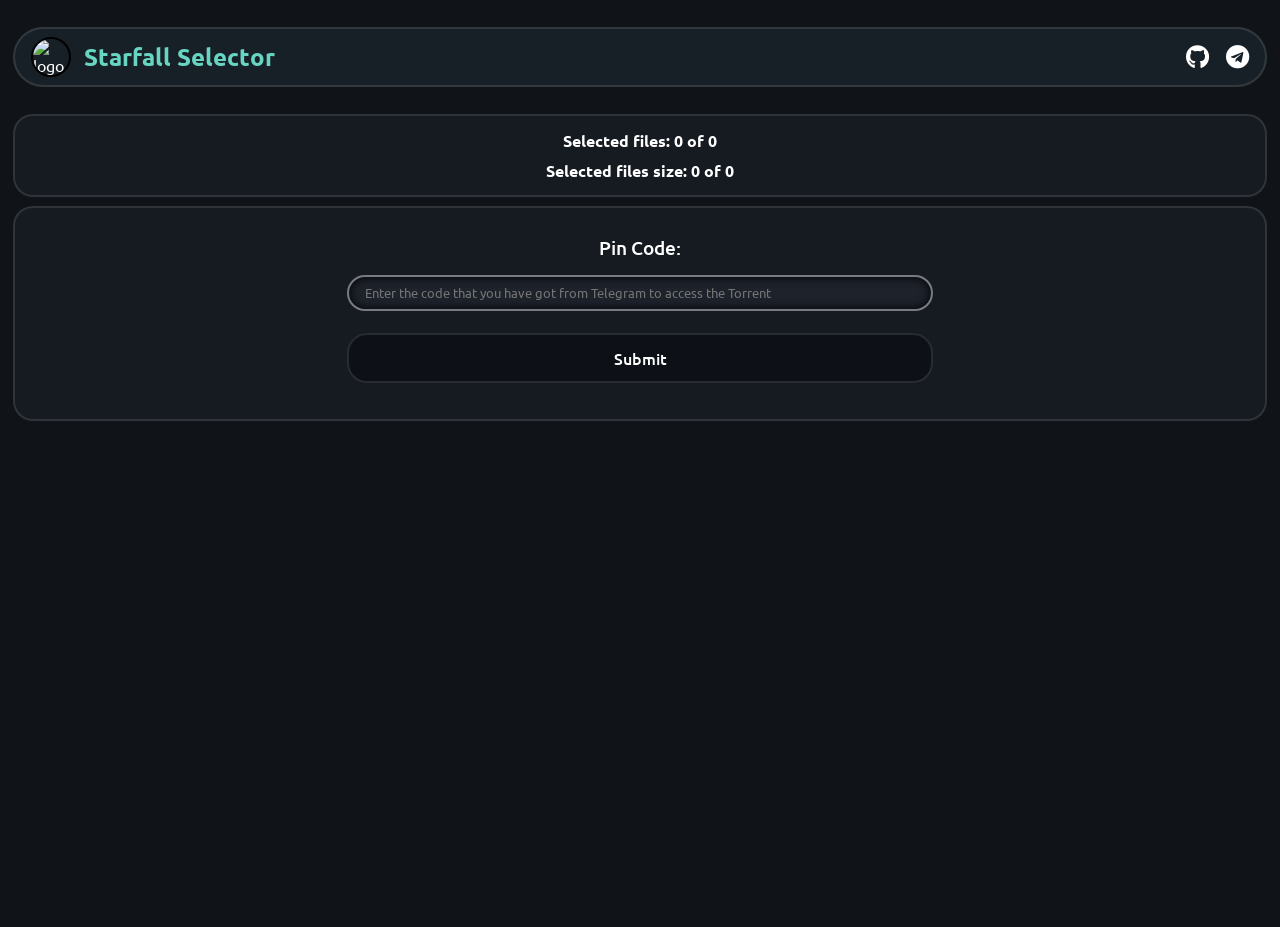
==== web/templates/page.html @ 2d6f36cf "fix(video-tools): extract stream, merge preview, duration diff, intro sub gap, and purge mega" ====
<!DOCTYPE html>
<html lang="en">

<head>
    <meta charset="UTF-8">
    <meta http-equiv="X-UA-Compatible" content="IE=edge">
    <meta name="viewport" content="width=device-width, initial-scale=1.0">
    <title>Starfall File Selector</title>
    <link rel="icon" href="https://graph.org/file/1a6ad157f55bc42b548df.png" type="image/jpg">
    <link rel="preconnect" href="https://fonts.googleapis.com">
    <link rel="preconnect" href="https://fonts.gstatic.com" crossorigin>
    <link href="https://fonts.googleapis.com/css2?family=Ubuntu:ital,wght@0,300;0,400;0,500;0,700;1,300;1,400;1,500;1,700&display=swap" rel="stylesheet">
    <link rel="stylesheet" href="https://pro.fontawesome.com/releases/v5.10.0/css/all.css">
    <style>
        * {
            margin: 0;
            padding: 0;
            box-sizing: border-box;
            font-family: "Ubuntu", sans-serif;
            list-style: none;
            text-decoration: none;
            outline: none !important;
            color: white;
        }

        body {
            background-color: #101418;
            min-height: 100vh;
        }

        header {
            margin: 3vh 1vw;
            padding: 0.5rem 1rem;
            display: flex;
            align-items: center;
            justify-content: space-between;
            border-radius: 30px;
            background-color: #182027;
            border: 2px solid rgba(255, 255, 255, 0.11);
        }

        header:hover,
        section:hover {
            box-shadow: 0px 0px 15px black;
        }

        .brand {
            display: flex;
            align-items: center;
        }

        .brand img {
            width: 2.5rem;
            height: 2.5rem;
            border: 2px solid black;
            border-radius: 50%;
        }

        .name {
            margin-left: 1vw;
            font-size: 1.5rem;
            color: white;
        }

        .name a {
            color: #67d5c2;
            text-decoration: none;
        }

        .social a {
            font-size: 1.5rem;
            color: white;
            padding-left: 1vw;
            text-decoration: none;
        }

        .social a:hover,
        .brand:hover {
            filter: invert(0.3);
        }

        #sticks {
            margin: 0vh 1vw;
            margin-bottom: 1vh;
            padding: 1vh 3vw;
            display: flex;
            flex-direction: column;
            border: 2px solid rgba(255, 255, 255, 0.11);
            border-radius: 20px;
            background-color: #161B22;
            align-items: center;
        }

        #sticks.stick {
            position: sticky;
            top: 0;
            z-index: 10000;
        }

        #sticks h4 {
            margin: 0.3rem 0;
        }

        section {
            margin: 0vh 1vw;
            margin-bottom: 10vh;
            padding: 1vh 3vw;
            display: flex;
            flex-direction: column;
            border: 2px solid rgba(255, 255, 255, 0.11);
            border-radius: 20px;
            background-color: #161B22;
        }

        li:nth-child(1) {
            padding: 1rem 1rem 0.5rem 1rem;
        }

        li:nth-child(n+1) {
            padding-left: 1rem;
        }

        li label {
            padding-left: 0.5rem;
        }

        li {
            padding-bottom: 0.5rem;
        }

        span.arrow {
            margin-right: 0.5rem;
            cursor: pointer;
            user-select: none;
            transition: transform 200ms ease-out;
        }

        span.arrow.active {
            transform: rotate(90deg);
            display: inline-block;
        }

        ul.tree {
            margin: 1vh 1vw 1vh 1vw;
            padding: 0 0 0.5rem 0;
            border: 2px solid black;
            border-radius: 20px;
            background-color: #1c2129;
            overflow: hidden;
        }

        input[type="checkbox"] {
            cursor: pointer;
            user-select: none;
        }

        input[type="submit"],
        input[type="button"],
        button {
            border-radius: 20px;
            margin: 2vh auto 1vh auto;
            width: 50%;
            display: block;
            height: 5.5vh;
            border: 2px solid rgba(255, 255, 255, 0.11);
            background-color: #0D1117;
            color: white;
            font-size: 16px;
            font-weight: 500;
            cursor: pointer;
            transition: background-color 200ms ease;
        }

        input[type="submit"]:hover,
        input[type="submit"]:focus,
        input[type="button"]:hover,
        button:hover {
            background-color: rgba(255, 255, 255, 0.068);
        }

        input[type="text"],
        input[type="password"] {
            border-radius: 20px;
            outline: none;
            width: 50vw;
            height: 4vh;
            padding: 1rem;
            margin: 0.5vh;
            border: 2px solid rgba(255, 255, 255, 0.11);
            background-color: #3e475531;
            box-shadow: inset 0px 0px 10px black;
            color: white;
        }

        input[type="text"]:focus,
        input[type="password"]:focus {
            border-color: rgba(255, 255, 255, 0.404);
        }

        .pin-form {
            display: flex;
            flex-direction: column;
            align-items: center;
            padding: 2vh 0;
        }

        .pin-form label {
            font-size: larger;
            font-weight: 500;
            margin-bottom: 1vh;
        }

        .pin-form input[type="text"] {
            width: 50%;
        }

        .pin-form button {
            width: 50%;
        }

        .file-tree-item {
            display: flex;
            align-items: center;
            padding: 0.4rem 1rem;
            border-bottom: 1px solid rgba(255, 255, 255, 0.05);
            transition: background-color 0.2s;
        }

        .file-tree-item:hover {
            background-color: rgba(255, 255, 255, 0.05);
        }

        .file-tree-item .icon {
            margin-right: 0.5rem;
        }

        .file-tree-item .file-info {
            display: flex;
            flex-direction: column;
            flex-grow: 1;
            min-width: 0;
        }

        .file-tree-item .file-name {
            word-break: break-word;
            cursor: pointer;
        }

        .file-tree-item.folder .file-name {
            font-weight: 600;
            cursor: pointer;
        }

        .file-tree-item .size-info {
            font-size: 0.8em;
            color: #8b949e;
        }

        .edit-btn {
            background: none;
            border: none;
            color: inherit;
            cursor: pointer;
            font-size: 0.9em;
            padding: 0;
            margin-left: 0.5rem;
        }

        .edit-btn:hover {
            text-decoration: underline;
        }

        .checkbox-wrapper {
            display: flex;
            align-items: center;
            justify-content: center;
            width: 40px;
        }

        .modal {
            display: none;
            position: fixed;
            z-index: 1000;
            left: 0;
            top: 0;
            width: 100%;
            height: 100%;
            background-color: rgba(0, 0, 0, 0.5);
        }

        .modal-content {
            background-color: #161B22;
            border: 2px solid rgba(255, 255, 255, 0.11);
            margin: 15% auto;
            padding: 20px;
            border-radius: 20px;
            width: 90%;
            max-width: 500px;
        }

        .modal h2 {
            margin-bottom: 1rem;
        }

        .modal p {
            margin-bottom: 1rem;
        }

        .edit-name-input {
            background-color: transparent;
            border: none;
            border-bottom: 1px solid white;
            color: white;
            font-size: inherit;
            padding: 2px 4px;
            margin-right: 8px;
            width: 100%;
        }

        .edit-name-input:focus {
            outline: none;
            border-bottom: 2px solid white;
        }

        .pin-entry {
            animation: fadeIn 0.5s;
        }

        @keyframes fadeIn {
            from { opacity: 0; }
            to { opacity: 1; }
        }

        .pin-entry.fadeOut {
            animation: fadeOut 0.5s;
        }

        @keyframes fadeOut {
            from { opacity: 1; }
            to { opacity: 0; }
        }

        .modal-footer {
            display: flex;
            gap: 0.5rem;
            margin-top: 1rem;
        }

        .modal-footer button {
            margin: 0;
            width: auto;
            padding: 0 1.5rem;
            height: 4vh;
        }

        @media (max-width: 768px) {
            input[type="submit"],
            input[type="button"],
            button {
                width: 100%;
            }
            .pin-form input[type="text"],
            .pin-form button {
                width: calc(100% - 0.3rem);
            }
        }
    </style>
</head>

<body>
    <header>
        <div class="brand">
            <img src="https://graph.org/file/1a6ad157f55bc42b548df.png" alt="logo">
            <h2 class="name"><a href="#">Starfall Selector</a></h2>
        </div>
        <div class="social">
            <a href="https://www.github.com/SilentDemonSD/WZML-X"><i class="fab fa-github"></i></a>
            <a href="https://t.me/WZML_X"><i class="fab fa-telegram"></i></a>
        </div>
    </header>

    <div id="sticks">
        <h4>Selected files: <b id="checked_files">0</b> of <b id="total_files">0</b></h4>
        <h4>Selected files size: <b id="checked_size">0</b> of <b id="total_size">0</b></h4>
    </div>

    <section>
        <div id="pinEntry" class="pin-entry">
            <form id="pinForm" class="pin-form" onsubmit="return false">
                <label for="pinInput">Pin Code:</label>
                <input type="text" id="pinInput"
                    title="Enter the code that you have got from Telegram to access the Torrent"
                    placeholder="Enter the code that you have got from Telegram to access the Torrent">
                <button type="submit" id="submitPin">Submit</button>
            </form>
        </div>

        <div id="fileManager" style="display: none;">
            <div id="fileTree" class="file-tree"></div>
            <div style="display: flex; flex-wrap: wrap; gap: 0.5rem; margin: 1vh 0;">
                <button type="button" id="selectAllBtn" style="width: auto; padding: 0 1rem; height: 4vh; margin: 0;">Select All</button>
                <button type="button" id="invertSelectionBtn" style="width: auto; padding: 0 1rem; height: 4vh; margin: 0;">Invert</button>
                <button type="button" id="selectEverythingBtn" style="width: auto; padding: 0 1rem; height: 4vh; margin: 0;">Select Everything</button>
            </div>
            <button type="button" id="submitBtn">Submit Selection</button>
        </div>
    </section>

    <div id="reusableModal" class="modal">
        <div class="modal-content">
            <h2 id="modalTitle" style="margin-bottom: 1rem;"></h2>
            <div id="modalBody"></div>
            <div id="modalFooter" class="modal-footer"></div>
        </div>
    </div>

    <script>
        const fileTree = document.getElementById('fileTree');
        const selectAllBtn = document.getElementById('selectAllBtn');
        const submitBtn = document.getElementById('submitBtn');
        const pinEntry = document.getElementById('pinEntry');
        const pinInput = document.getElementById('pinInput');
        const submitPin = document.getElementById('submitPin');
        const fileManager = document.getElementById('fileManager');
        const reusableModal = document.getElementById('reusableModal');
        const modalTitle = document.getElementById('modalTitle');
        const modalBody = document.getElementById('modalBody');
        const modalFooter = document.getElementById('modalFooter');
        const checkedFilesEl = document.getElementById('checked_files');
        const totalFilesEl = document.getElementById('total_files');
        const checkedSizeEl = document.getElementById('checked_size');
        const totalSizeEl = document.getElementById('total_size');

        pinInput.focus();
        const urlParams = new Proxy(new URLSearchParams(window.location.search), {
            get: (searchParams, prop) => searchParams.get(prop),
        });
        if (urlParams.pin) {
            pinInput.value = urlParams.pin;
            setTimeout(() => submitPin.click(), 0);
        }
        let currentFolder = null;
        let files = [];
        let allowEdit = false;

        function formatSize(size) {
            const units = ['B', 'KB', 'MB', 'GB', 'TB'];
            let i = 0;
            while (size >= 1024 && i < units.length - 1) {
                size /= 1024;
                i++;
            }
            return `${size.toFixed(2)} ${units[i]}`;
        }

        function calculateFolderSize(folder) {
            let totalSize = 0;
            const queue = [folder];
            while (queue.length > 0) {
                const node = queue.pop();
                if (node.type === 'file') {
                    totalSize += node.size;
                } else if (node.children) {
                    queue.push(...node.children);
                }
            }
            return totalSize;
        }

        function renderFileTree(nodes) {
            fileTree.innerHTML = '';
            if (currentFolder) {
                const backButton = document.createElement('div');
                backButton.className = 'file-tree-item folder';
                backButton.innerHTML = '<span class="icon">📁</span>...';
                backButton.addEventListener('click', goBack);
                fileTree.appendChild(backButton);
            }
            nodes.forEach(node => {
                const div = document.createElement('div');
                div.className = 'file-tree-item';
                const checkboxWrapper = document.createElement('div');
                checkboxWrapper.className = 'checkbox-wrapper';

                const checkbox = document.createElement('input');
                checkbox.type = 'checkbox';
                checkbox.id = node.id;
                checkbox.checked = node.selected;
                checkbox.addEventListener('change', () => toggleFile(node));

                checkboxWrapper.appendChild(checkbox);

                const icon = document.createElement('span');
                icon.className = 'icon';
                icon.textContent = node.type === 'folder' ? '📁' : '📄';

                const fileInfo = document.createElement('div');
                fileInfo.className = 'file-info';

                const nameElement = document.createElement('div');
                nameElement.className = 'file-name cursor-pointer';
                nameElement.textContent = node.name;

                const sizeInfo = document.createElement('div');
                sizeInfo.className = 'size-info';
                const size = node.type === 'folder' ? calculateFolderSize(node) : node.size;
                sizeInfo.textContent = formatSize(size);
                if (node.type === 'file') {
                    if (allowEdit) {
                        const editBtn = document.createElement('span');
                        editBtn.textContent = ' | Edit ✏️';
                        editBtn.className = 'edit-btn';
                        sizeInfo.appendChild(editBtn);
                    }
                    if (node.progress !== undefined) {
                        const progressText = document.createElement('span');
                        progressText.textContent = ` | Progress: ${node.progress}%`;
                        sizeInfo.appendChild(progressText);
                    }
                }
                div.addEventListener('click', (event) => {
                    if (event.target.className === 'file-name cursor-pointer') {
                        toggleFile(node);
                    } else if (event.target.className === 'edit-btn') {
                        openEditFileNameModal(node);
                    }
                });

                fileInfo.appendChild(nameElement);
                fileInfo.appendChild(sizeInfo);

                div.appendChild(checkboxWrapper);
                div.appendChild(icon);
                div.appendChild(fileInfo);

                if (node.type === 'folder') {
                    div.classList.add('folder');
                    nameElement.classList.add('folder', 'folder-name');
                    nameElement.addEventListener('click', (e) => {
                        e.preventDefault();
                        openFolder(node);
                    });
                    if (areAllChildrenSelected(node)) {
                        checkbox.checked = true;
                    } else if (areSomeChildrenSelected(node)) {
                        checkbox.indeterminate = true;
                    }
                }

                fileTree.appendChild(div);
            });
            updateSelectAllButtonText();
            updateSelectEverythingButtonText();
        }

        function areAllChildrenSelected(folder) {
            return folder.children.every(child => child.type === 'folder' ? areAllChildrenSelected(child) : child.selected);
        }

        function areSomeChildrenSelected(folder) {
            return folder.children.some(child => child.type === 'folder' ? areSomeChildrenSelected(child) : child.selected);
        }

        function toggleFile(node) {
            if (node.type === 'folder') {
                const isSelected = !areAllChildrenSelected(node);
                toggleFolder(node, isSelected);
            } else {
                node.selected = !node.selected;
            }
            updateParentFolders(node);
            updateStats();
            renderFileTree(currentFolder ? currentFolder.children : files);
        }

        function toggleFolder(folder, isSelected) {
            folder.selected = isSelected;
            const queue = [folder];
            while (queue.length > 0) {
                const node = queue.pop();
                if (node.type === 'file') {
                    node.selected = isSelected;
                } else if (node.children) {
                    node.selected = isSelected;
                    queue.push(...node.children);
                }
            }
        }

        function updateParentFolders(node) {
            let parent = findParent(files[0], node.id);
            while (parent) {
                parent.selected = areAllChildrenSelected(parent);
                parent = findParent(files[0], parent.id);
            }
        }

        function findParent(root, id) {
            if (root && root.children) {
                for (const child of root.children) {
                    if (child.id === id) {
                        return root;
                    }
                    const found = findParent(child, id);
                    if (found) return found;
                }
            }
            return null;
        }

        function updateStats() {
            const stats = calculateStats(files);
            checkedFilesEl.textContent = stats.selectedCount;
            totalFilesEl.textContent = stats.totalCount;
            checkedSizeEl.textContent = formatSize(stats.selectedSize);
            totalSizeEl.textContent = formatSize(stats.totalSize);
        }

        function calculateStats(nodes) {
            let selectedCount = 0;
            let totalCount = 0;
            let selectedSize = 0;
            let totalSize = 0;

            const queue = [...nodes];
            while (queue.length > 0) {
                const node = queue.pop();
                if (node.type === 'file') {
                    totalCount++;
                    totalSize += node.size;
                    if (node.selected) {
                        selectedCount++;
                        selectedSize += node.size;
                    }
                }
                if (node.children) {
                    queue.push(...node.children);
                }
            }

            return { selectedCount, totalCount, selectedSize, totalSize };
        }

        function openFolder(folder) {
            currentFolder = folder;
            renderFileTree(folder.children);
            updateStats();
        }

        function goBack() {
            if (currentFolder) {
                const parent = findParent(files[0], currentFolder.id);
                if (parent) {
                    currentFolder = parent;
                    renderFileTree(parent.children);
                } else {
                    currentFolder = null;
                    renderFileTree(files);
                }
                updateStats();
            }
        }

        function selectAll() {
            const nodes = currentFolder ? currentFolder.children : files;
            const allSelected = nodes.every(node => node.type === 'folder' ? areAllChildrenSelected(node) : node.selected);
            nodes.forEach(node => {
                if (node.type === 'folder') {
                    toggleFolder(node, !allSelected);
                } else {
                    node.selected = !allSelected;
                }
            });
            updateStats();
            renderFileTree(nodes);
            updateSelectAllButtonText();
        }

        function invertSelection() {
            const nodes = currentFolder ? currentFolder.children : files;
            nodes.forEach(node => {
                if (node.type === 'folder') {
                    invertFolderSelection(node);
                } else {
                    node.selected = !node.selected;
                }
            });
            updateStats();
            renderFileTree(nodes);
        }

        function invertFolderSelection(folder) {
            folder.selected = !folder.selected;
            if (folder.children) {
                folder.children.forEach(child => {
                    if (child.type === 'folder') {
                        invertFolderSelection(child);
                    } else {
                        child.selected = !child.selected;
                    }
                });
            }
        }

        function selectEverything() {
            const allSelected = files.every(node => node.type === 'folder' ? areAllChildrenSelected(node) : node.selected);
            function recursiveSelect(nodes, select) {
                nodes.forEach(node => {
                    if (node.type === 'folder') {
                        node.selected = select;
                        if (node.children) {
                            recursiveSelect(node.children, select);
                        }
                    } else {
                        node.selected = select;
                    }
                });
            }
            recursiveSelect(files, !allSelected);
            updateStats();
            renderFileTree(currentFolder ? currentFolder.children : files);
            updateSelectEverythingButtonText();
        }

        function getFullPath(node) {
            const path = [];
            let currentNode = findParent(files[0], node.id);
            while (currentNode) {
                path.unshift(currentNode.name);
                currentNode = findParent(files[0], currentNode.id);
            }
            return path.length > 0 ? path.join('/') : '';
        }

        function openEditFileNameModal(node) {
            modalTitle.textContent = `Edit ${node.type === 'folder' ? 'Folder' : 'File'} Name`;
            modalBody.innerHTML = `<input type="text" id="editNameInput" class="edit-name-input" value="${node.name}">`;
            modalFooter.innerHTML = `<button id="saveNameBtn">Save</button><button id="cancelNameBtn">Cancel</button>`;

            const saveNameBtn = document.getElementById('saveNameBtn');
            const cancelNameBtn = document.getElementById('cancelNameBtn');
            const editNameInput = document.getElementById('editNameInput');

            saveNameBtn.addEventListener('click', () => {
                closeModal();
                const newName = editNameInput.value.trim();
                if (newName && newName !== node.name) {
                    const fullPath = getFullPath(node);
            const endpoint = '/app/files/torrent';
            const requestUrl = `${endpoint}?gid=${urlParams.gid}&pin=${pinInput.value}&mode=rename`;
                    const body = {
                        old_path: fullPath ? `${fullPath}/${node.name}` : node.name,
                        new_path: fullPath ? `${fullPath}/${newName}` : newName,
                        type: node.type,
                    };
                    fetch(requestUrl, {
                        'method': 'POST',
                        'body': JSON.stringify(body),
                    }).then(response => {
                        if (response.ok) {
                            modalTitle.textContent = 'Success!';
                            modalBody.innerHTML = '<p>Your Rename has been submitted successfully.</p>';
                            node.name = newName;
                            renderFileTree(currentFolder ? currentFolder.children : files);
                        } else {
                            modalTitle.textContent = 'Error';
                            modalBody.innerHTML = '<p>There was an error submitting your Rename. Try Again!.</p>';
                        }
                        modalFooter.innerHTML = '<button onclick="closeModal()">Okay</button>';
                        openModal();
                    });
                }
            });

            cancelNameBtn.addEventListener('click', closeModal);

            editNameInput.addEventListener('keypress', (e) => {
                if (e.key === 'Enter') {
                    saveNameBtn.click();
                }
            });

            openModal();
            editNameInput.setSelectionRange(editNameInput.value.length, editNameInput.value.length);
            editNameInput.focus();
        }

        function openModal() {
            reusableModal.style.display = 'block';
        }

        function closeModal() {
            reusableModal.style.display = 'none';
        }

        function submitData() {
            if (parseInt(checkedFilesEl.innerText) === 0) {
                modalTitle.textContent = 'Error';
                modalBody.innerHTML = '<p>No files selected.</p>';
                modalFooter.innerHTML = '<button onclick="closeModal()">Okay</button>';
                openModal();
                return;
            }
            modalTitle.textContent = 'Processing...';
            modalBody.innerHTML = `<p>Submitting, ${checkedFilesEl.innerText} file(s)... </p>`;
            modalFooter.innerHTML = '';
            openModal();
            const endpoint = '/app/files/torrent';
            const requestUrl = `${endpoint}?gid=${urlParams.gid}&pin=${pinInput.value}&mode=selection`;
            fetch(requestUrl, { 'method': 'POST', 'body': JSON.stringify(files) }).then(response => {
                if (reusableModal.style.display === 'block') {
                    closeModal();
                }
                if (response.ok) {
                    modalTitle.textContent = 'Success!';
                    modalBody.innerHTML = '<p>Your selection has been submitted successfully.</p>';
                } else {
                    modalTitle.textContent = 'Error';
                    modalBody.innerHTML = '<p>An error occurred while submitting your selection. Try Again!</p>';
                }
                modalFooter.innerHTML = '<button onclick="closeModal()">Okay</button>';
                openModal();
            });
        }

        pinInput.addEventListener('keypress', (e) => {
            if (e.key === 'Enter') {
                submitPin.click();
            }
        });
        submitPin.addEventListener('click', () => {
            pinInput.blur();
            if (pinInput.value === '') {
                modalTitle.textContent = 'Missing Pin';
                modalBody.innerHTML = `<p>The pin is missing.</p>`;
                modalFooter.innerHTML = '<button onclick="closeModal()">Try Again</button>';
                openModal();
                return false;
            }
            if (urlParams.gid == null || urlParams.gid === '') {
                modalTitle.textContent = 'Missing parameter';
                modalBody.innerHTML = `<p>The parameter gid is missing.</p>`;
                modalFooter.innerHTML = '<button onclick="closeModal()">Try Again</button>';
                openModal();
                return false;
            }
            const endpoint = '/app/files/torrent';
            const requestUrl = `${endpoint}?gid=${urlParams.gid}&pin=${pinInput.value}&mode=get`;
            fetch(requestUrl).then(function (response) {
                if (response.ok) {
                    return response.json().then(data => {
                        if (data.error) {
                            modalTitle.textContent = data.error;
                            modalBody.innerHTML = `<p>${data.message}. Try Again!</p>`;
                            modalFooter.innerHTML = '<button onclick="closeModal()">Retry</button>';
                            openModal();
                        } else {
                            files = data.files;
                            allowEdit = data.engine === "qbittorrent";
                            pinEntry.classList.add('fadeOut');
                            setTimeout(() => {
                                pinEntry.style.display = 'none';
                                fileManager.style.display = 'block';
                                renderFileTree(files);
                                updateStats();
                                updateSelectAllButtonText();
                                updateSelectEverythingButtonText();
                            }, 500);
                        }
                    });
                } else {
                    modalTitle.textContent = 'Something Went Wrong!';
                    modalBody.innerHTML = '<p>Check console. Status Code: ' + response.status + '</p>';
                    modalFooter.innerHTML = '<button onclick="closeModal()">Retry</button>';
                    openModal();
                }
            }).catch(error => {
                modalTitle.textContent = 'Server Error';
                modalBody.innerHTML = '<p>There was an error connecting to the server. Try Again!</p><br>' + error.message;
                modalFooter.innerHTML = '<button onclick="closeModal()">Retry</button>';
                openModal();
            });
        });

        const invertSelectionBtn = document.getElementById('invertSelectionBtn');
        const selectEverythingBtn = document.getElementById('selectEverythingBtn');

        invertSelectionBtn.addEventListener('click', invertSelection);
        selectEverythingBtn.addEventListener('click', selectEverything);

        selectAllBtn.addEventListener('click', selectAll);
        selectEverythingBtn.addEventListener('click', selectEverything);
        submitBtn.addEventListener('click', submitData);

        reusableModal.addEventListener('click', (event) => {
            if (event.target === reusableModal) {
                event.stopPropagation();
            }
        });

        function updateSelectAllButtonText() {
            const nodes = currentFolder ? currentFolder.children : files;
            if (nodes.length === 0) {
                selectAllBtn.textContent = 'Select All';
                return;
            }
            const allSelected = nodes.every(node => node.type === 'folder' ? areAllChildrenSelected(node) : node.selected);
            selectAllBtn.textContent = allSelected ? 'Deselect All' : 'Select All';
        }

        function updateSelectEverythingButtonText() {
            if (files.length === 0) {
                selectEverythingBtn.textContent = 'Select Everything';
                return;
            }
            const allSelected = files.every(node => node.type === 'folder' ? areAllChildrenSelected(node) : node.selected);
            selectEverythingBtn.textContent = allSelected ? 'Deselect Everything' : 'Select Everything';
        }

        function sticking() {
            var window_top = window.scrollY;
            var div_top = document.querySelector('.brand').offsetTop;
            if (window_top > div_top) {
                document.getElementById('sticks').classList.add('stick');
            } else {
                document.getElementById('sticks').classList.remove('stick');
            }
        }
        window.addEventListener('scroll', sticking);
        sticking();
    </script>
</body>

</html>
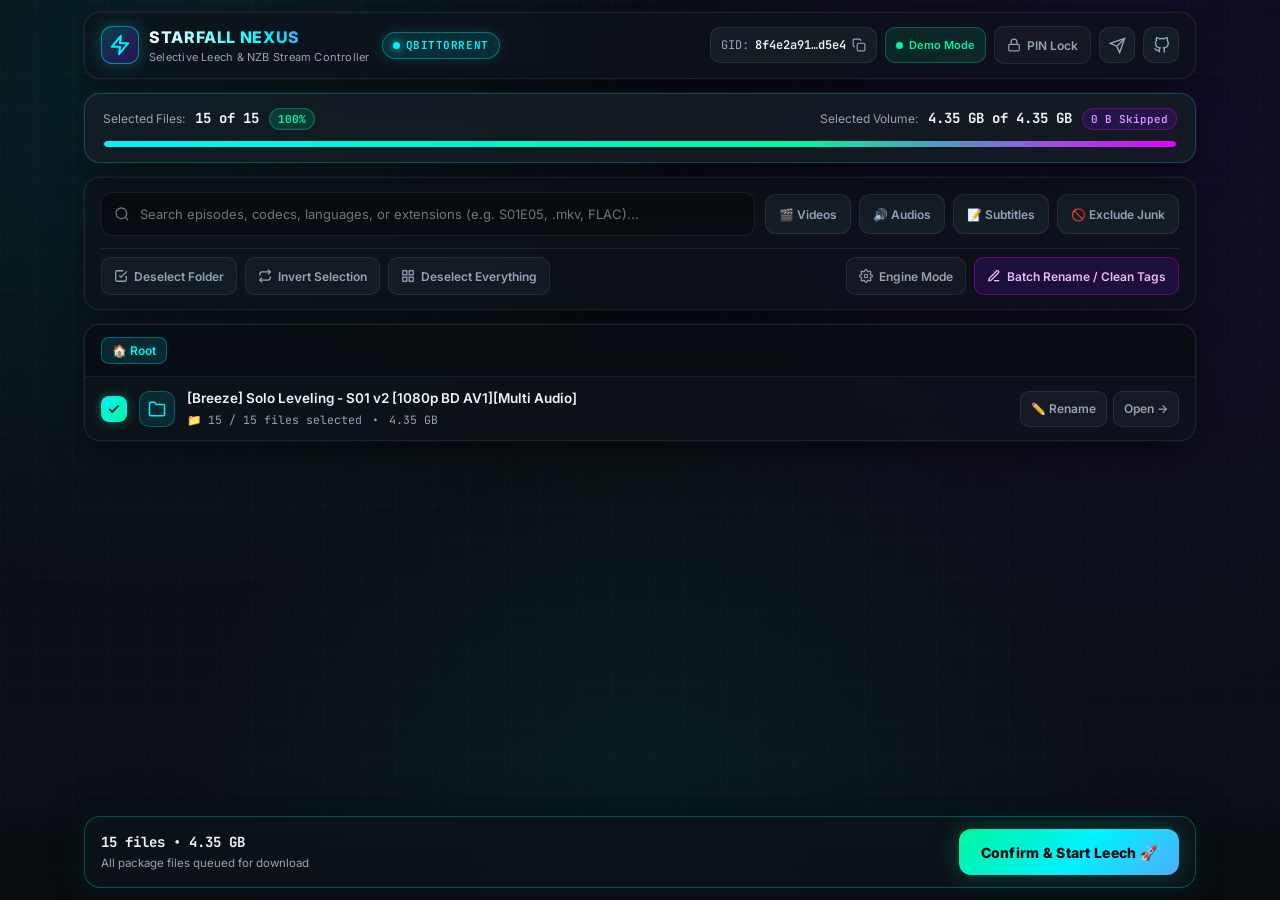
==== commit f200688c: "feat(web): upgrade torrent selection web UI to ultra-pro cyberpunk glassmorphic dashboard" ====
--- a/web/templates/page.html
+++ b/web/templates/page.html
@@ -1,934 +1,3065 @@
 <!DOCTYPE html>
-<html lang="en">
-
+<html lang="en" class="dark">
 <head>
-    <meta charset="UTF-8">
-    <meta http-equiv="X-UA-Compatible" content="IE=edge">
-    <meta name="viewport" content="width=device-width, initial-scale=1.0">
-    <title>Starfall File Selector</title>
-    <link rel="icon" href="https://graph.org/file/1a6ad157f55bc42b548df.png" type="image/jpg">
-    <link rel="preconnect" href="https://fonts.googleapis.com">
-    <link rel="preconnect" href="https://fonts.gstatic.com" crossorigin>
-    <link href="https://fonts.googleapis.com/css2?family=Ubuntu:ital,wght@0,300;0,400;0,500;0,700;1,300;1,400;1,500;1,700&display=swap" rel="stylesheet">
-    <link rel="stylesheet" href="https://pro.fontawesome.com/releases/v5.10.0/css/all.css">
-    <style>
-        * {
-            margin: 0;
-            padding: 0;
-            box-sizing: border-box;
-            font-family: "Ubuntu", sans-serif;
-            list-style: none;
-            text-decoration: none;
-            outline: none !important;
-            color: white;
-        }
-
-        body {
-            background-color: #101418;
-            min-height: 100vh;
-        }
-
-        header {
-            margin: 3vh 1vw;
-            padding: 0.5rem 1rem;
-            display: flex;
-            align-items: center;
-            justify-content: space-between;
-            border-radius: 30px;
-            background-color: #182027;
-            border: 2px solid rgba(255, 255, 255, 0.11);
-        }
-
-        header:hover,
-        section:hover {
-            box-shadow: 0px 0px 15px black;
-        }
-
-        .brand {
-            display: flex;
-            align-items: center;
-        }
-
-        .brand img {
-            width: 2.5rem;
-            height: 2.5rem;
-            border: 2px solid black;
-            border-radius: 50%;
-        }
-
-        .name {
-            margin-left: 1vw;
-            font-size: 1.5rem;
-            color: white;
-        }
-
-        .name a {
-            color: #67d5c2;
-            text-decoration: none;
-        }
-
-        .social a {
-            font-size: 1.5rem;
-            color: white;
-            padding-left: 1vw;
-            text-decoration: none;
-        }
-
-        .social a:hover,
-        .brand:hover {
-            filter: invert(0.3);
-        }
-
-        #sticks {
-            margin: 0vh 1vw;
-            margin-bottom: 1vh;
-            padding: 1vh 3vw;
-            display: flex;
-            flex-direction: column;
-            border: 2px solid rgba(255, 255, 255, 0.11);
-            border-radius: 20px;
-            background-color: #161B22;
-            align-items: center;
-        }
-
-        #sticks.stick {
-            position: sticky;
-            top: 0;
-            z-index: 10000;
-        }
-
-        #sticks h4 {
-            margin: 0.3rem 0;
-        }
-
-        section {
-            margin: 0vh 1vw;
-            margin-bottom: 10vh;
-            padding: 1vh 3vw;
-            display: flex;
-            flex-direction: column;
-            border: 2px solid rgba(255, 255, 255, 0.11);
-            border-radius: 20px;
-            background-color: #161B22;
-        }
-
-        li:nth-child(1) {
-            padding: 1rem 1rem 0.5rem 1rem;
-        }
-
-        li:nth-child(n+1) {
-            padding-left: 1rem;
-        }
-
-        li label {
-            padding-left: 0.5rem;
-        }
-
-        li {
-            padding-bottom: 0.5rem;
-        }
-
-        span.arrow {
-            margin-right: 0.5rem;
-            cursor: pointer;
-            user-select: none;
-            transition: transform 200ms ease-out;
-        }
-
-        span.arrow.active {
-            transform: rotate(90deg);
-            display: inline-block;
-        }
-
-        ul.tree {
-            margin: 1vh 1vw 1vh 1vw;
-            padding: 0 0 0.5rem 0;
-            border: 2px solid black;
-            border-radius: 20px;
-            background-color: #1c2129;
-            overflow: hidden;
-        }
-
-        input[type="checkbox"] {
-            cursor: pointer;
-            user-select: none;
-        }
-
-        input[type="submit"],
-        input[type="button"],
-        button {
-            border-radius: 20px;
-            margin: 2vh auto 1vh auto;
-            width: 50%;
-            display: block;
-            height: 5.5vh;
-            border: 2px solid rgba(255, 255, 255, 0.11);
-            background-color: #0D1117;
-            color: white;
-            font-size: 16px;
-            font-weight: 500;
-            cursor: pointer;
-            transition: background-color 200ms ease;
-        }
-
-        input[type="submit"]:hover,
-        input[type="submit"]:focus,
-        input[type="button"]:hover,
-        button:hover {
-            background-color: rgba(255, 255, 255, 0.068);
-        }
-
-        input[type="text"],
-        input[type="password"] {
-            border-radius: 20px;
-            outline: none;
-            width: 50vw;
-            height: 4vh;
-            padding: 1rem;
-            margin: 0.5vh;
-            border: 2px solid rgba(255, 255, 255, 0.11);
-            background-color: #3e475531;
-            box-shadow: inset 0px 0px 10px black;
-            color: white;
-        }
-
-        input[type="text"]:focus,
-        input[type="password"]:focus {
-            border-color: rgba(255, 255, 255, 0.404);
-        }
-
-        .pin-form {
-            display: flex;
-            flex-direction: column;
-            align-items: center;
-            padding: 2vh 0;
-        }
-
-        .pin-form label {
-            font-size: larger;
-            font-weight: 500;
-            margin-bottom: 1vh;
-        }
-
-        .pin-form input[type="text"] {
-            width: 50%;
-        }
-
-        .pin-form button {
-            width: 50%;
-        }
-
-        .file-tree-item {
-            display: flex;
-            align-items: center;
-            padding: 0.4rem 1rem;
-            border-bottom: 1px solid rgba(255, 255, 255, 0.05);
-            transition: background-color 0.2s;
-        }
-
-        .file-tree-item:hover {
-            background-color: rgba(255, 255, 255, 0.05);
-        }
-
-        .file-tree-item .icon {
-            margin-right: 0.5rem;
-        }
-
-        .file-tree-item .file-info {
-            display: flex;
-            flex-direction: column;
-            flex-grow: 1;
-            min-width: 0;
-        }
-
-        .file-tree-item .file-name {
-            word-break: break-word;
-            cursor: pointer;
-        }
-
-        .file-tree-item.folder .file-name {
-            font-weight: 600;
-            cursor: pointer;
-        }
-
-        .file-tree-item .size-info {
-            font-size: 0.8em;
-            color: #8b949e;
-        }
-
-        .edit-btn {
-            background: none;
-            border: none;
-            color: inherit;
-            cursor: pointer;
-            font-size: 0.9em;
-            padding: 0;
-            margin-left: 0.5rem;
-        }
-
-        .edit-btn:hover {
-            text-decoration: underline;
-        }
-
-        .checkbox-wrapper {
-            display: flex;
-            align-items: center;
-            justify-content: center;
-            width: 40px;
-        }
-
-        .modal {
-            display: none;
-            position: fixed;
-            z-index: 1000;
-            left: 0;
-            top: 0;
-            width: 100%;
-            height: 100%;
-            background-color: rgba(0, 0, 0, 0.5);
-        }
-
-        .modal-content {
-            background-color: #161B22;
-            border: 2px solid rgba(255, 255, 255, 0.11);
-            margin: 15% auto;
-            padding: 20px;
-            border-radius: 20px;
-            width: 90%;
-            max-width: 500px;
-        }
-
-        .modal h2 {
-            margin-bottom: 1rem;
-        }
-
-        .modal p {
-            margin-bottom: 1rem;
-        }
-
-        .edit-name-input {
-            background-color: transparent;
-            border: none;
-            border-bottom: 1px solid white;
-            color: white;
-            font-size: inherit;
-            padding: 2px 4px;
-            margin-right: 8px;
-            width: 100%;
-        }
-
-        .edit-name-input:focus {
-            outline: none;
-            border-bottom: 2px solid white;
-        }
-
-        .pin-entry {
-            animation: fadeIn 0.5s;
-        }
-
-        @keyframes fadeIn {
-            from { opacity: 0; }
-            to { opacity: 1; }
-        }
-
-        .pin-entry.fadeOut {
-            animation: fadeOut 0.5s;
-        }
-
-        @keyframes fadeOut {
-            from { opacity: 1; }
-            to { opacity: 0; }
-        }
-
-        .modal-footer {
-            display: flex;
-            gap: 0.5rem;
-            margin-top: 1rem;
-        }
-
-        .modal-footer button {
-            margin: 0;
-            width: auto;
-            padding: 0 1.5rem;
-            height: 4vh;
-        }
-
-        @media (max-width: 768px) {
-            input[type="submit"],
-            input[type="button"],
-            button {
-                width: 100%;
+  <meta charset="UTF-8" />
+  <meta name="viewport" content="width=device-width, initial-scale=1.0, maximum-scale=1.0, user-scalable=no, viewport-fit=cover" />
+  <title>Starfall • Torrent & NZB File Selector Dashboard</title>
+  <link rel="preconnect" href="https://fonts.googleapis.com" />
+  <link rel="preconnect" href="https://fonts.gstatic.com" />
+  <link href="https://fonts.googleapis.com/css2?family=Inter:wght@400;500;600;700;800&family=JetBrains+Mono:wght@400;500;600;700&display=swap" rel="stylesheet" />
+  <style>
+    :root {
+      --bg-obsidian-950: #080c10;
+      --bg-obsidian-900: #0d131a;
+      --bg-obsidian-800: #141c24;
+      --bg-obsidian-700: #1b2430;
+      --bg-glass: rgba(13, 19, 26, 0.78);
+      --bg-glass-elevated: rgba(20, 28, 36, 0.88);
+      --border-subtle: rgba(255, 255, 255, 0.08);
+      --border-highlight: rgba(0, 242, 254, 0.35);
+
+      --cyan-primary: #00f2fe;
+      --cyan-secondary: #4facfe;
+      --emerald-primary: #00f5a0;
+      --emerald-secondary: #00d26a;
+      --violet-primary: #7f00ff;
+      --violet-secondary: #e100ff;
+      --coral-danger: #ff416c;
+      --amber-warning: #ffb800;
+
+      --text-primary: #f1f5f9;
+      --text-secondary: #94a3b8;
+      --text-muted: #64748b;
+
+      --font-sans: 'Inter', -apple-system, BlinkMacSystemFont, 'Segoe UI', Roboto, Ubuntu, sans-serif;
+      --font-mono: 'JetBrains Mono', ui-monospace, SFMono-Regular, Menlo, Monaco, Consolas, monospace;
+
+      --shadow-glass: 0 12px 40px -8px rgba(0, 0, 0, 0.7), 0 0 1px 1px rgba(255, 255, 255, 0.05);
+      --shadow-cyan-glow: 0 0 24px rgba(0, 242, 254, 0.28);
+      --shadow-emerald-glow: 0 0 24px rgba(0, 245, 160, 0.25);
+    }
+
+    * {
+      box-sizing: border-box;
+      margin: 0;
+      padding: 0;
+      -webkit-tap-highlight-color: transparent;
+    }
+
+    html, body {
+      min-height: 100%;
+      background-color: var(--bg-obsidian-950);
+      background-image:
+        radial-gradient(circle at 12% 8%, rgba(0, 242, 254, 0.09) 0%, transparent 38%),
+        radial-gradient(circle at 88% 15%, rgba(127, 0, 255, 0.09) 0%, transparent 42%),
+        radial-gradient(circle at 50% 92%, rgba(0, 245, 160, 0.06) 0%, transparent 45%),
+        linear-gradient(180deg, #080c10 0%, #0b1017 100%);
+      background-attachment: fixed;
+      color: var(--text-primary);
+      font-family: var(--font-sans);
+      font-size: 14px;
+      line-height: 1.5;
+      overflow-x: hidden;
+    }
+
+    /* Subtle cyber grid overlay */
+    body::before {
+      content: "";
+      position: fixed;
+      inset: 0;
+      background-image:
+        linear-gradient(rgba(255, 255, 255, 0.018) 1px, transparent 1px),
+        linear-gradient(90deg, rgba(255, 255, 255, 0.018) 1px, transparent 1px);
+      background-size: 36px 36px;
+      pointer-events: none;
+      z-index: 0;
+    }
+
+    button, input, select {
+      font-family: inherit;
+      color: inherit;
+    }
+
+    button {
+      cursor: pointer;
+      border: none;
+      background: none;
+    }
+
+    /* App Container */
+    .app-shell {
+      position: relative;
+      z-index: 1;
+      max-width: 1140px;
+      margin: 0 auto;
+      padding: 12px 14px 116px;
+      display: flex;
+      flex-direction: column;
+      gap: 14px;
+    }
+
+    /* Glass Card Utility */
+    .glass-panel {
+      background: var(--bg-glass);
+      backdrop-filter: blur(16px);
+      -webkit-backdrop-filter: blur(16px);
+      border: 1px solid var(--border-subtle);
+      border-radius: 16px;
+      box-shadow: var(--shadow-glass);
+    }
+
+    /* 1. TOP HEADER BAR */
+    .top-header {
+      display: flex;
+      align-items: center;
+      justify-content: space-between;
+      flex-wrap: wrap;
+      gap: 12px;
+      padding: 12px 16px;
+    }
+
+    .brand-cluster {
+      display: flex;
+      align-items: center;
+      gap: 12px;
+      flex-wrap: wrap;
+    }
+
+    .brand-logo {
+      display: flex;
+      align-items: center;
+      gap: 10px;
+      text-decoration: none;
+      color: var(--text-primary);
+    }
+
+    .logo-orb {
+      width: 38px;
+      height: 38px;
+      border-radius: 11px;
+      background: linear-gradient(135deg, rgba(0, 242, 254, 0.2), rgba(127, 0, 255, 0.28));
+      border: 1px solid rgba(0, 242, 254, 0.45);
+      display: flex;
+      align-items: center;
+      justify-content: center;
+      box-shadow: 0 0 18px rgba(0, 242, 254, 0.25);
+      flex-shrink: 0;
+    }
+
+    .logo-orb svg {
+      width: 22px;
+      height: 22px;
+      color: var(--cyan-primary);
+    }
+
+    .brand-titles {
+      display: flex;
+      flex-direction: column;
+    }
+
+    .brand-title-main {
+      font-weight: 800;
+      font-size: 16px;
+      letter-spacing: 0.04em;
+      background: linear-gradient(90deg, #ffffff 0%, #00f2fe 55%, #e100ff 100%);
+      -webkit-background-clip: text;
+      -webkit-text-fill-color: transparent;
+      display: flex;
+      align-items: center;
+      gap: 6px;
+    }
+
+    .brand-subtitle {
+      font-size: 11px;
+      color: var(--text-secondary);
+      letter-spacing: 0.02em;
+    }
+
+    /* Engine Pill */
+    .engine-pill {
+      display: inline-flex;
+      align-items: center;
+      gap: 6px;
+      padding: 4px 10px;
+      border-radius: 999px;
+      font-size: 11px;
+      font-weight: 700;
+      font-family: var(--font-mono);
+      text-transform: uppercase;
+      letter-spacing: 0.05em;
+      border: 1px solid transparent;
+      transition: all 0.2s ease;
+    }
+
+    .engine-pill .dot {
+      width: 7px;
+      height: 7px;
+      border-radius: 50%;
+    }
+
+    .engine-qbittorrent {
+      background: rgba(0, 242, 254, 0.12);
+      color: var(--cyan-primary);
+      border-color: rgba(0, 242, 254, 0.35);
+      box-shadow: 0 0 14px rgba(0, 242, 254, 0.15);
+    }
+    .engine-qbittorrent .dot {
+      background: var(--cyan-primary);
+      box-shadow: 0 0 8px var(--cyan-primary);
+    }
+
+    .engine-aria2 {
+      background: rgba(0, 245, 160, 0.12);
+      color: var(--emerald-primary);
+      border-color: rgba(0, 245, 160, 0.35);
+      box-shadow: 0 0 14px rgba(0, 245, 160, 0.15);
+    }
+    .engine-aria2 .dot {
+      background: var(--emerald-primary);
+      box-shadow: 0 0 8px var(--emerald-primary);
+    }
+
+    .engine-sabnzbd {
+      background: rgba(255, 184, 0, 0.14);
+      color: var(--amber-warning);
+      border-color: rgba(255, 184, 0, 0.4);
+      box-shadow: 0 0 14px rgba(255, 184, 0, 0.15);
+    }
+    .engine-sabnzbd .dot {
+      background: var(--amber-warning);
+      box-shadow: 0 0 8px var(--amber-warning);
+    }
+
+    /* Header Right Controls */
+    .header-meta {
+      display: flex;
+      align-items: center;
+      gap: 8px;
+      flex-wrap: wrap;
+    }
+
+    .gid-chip {
+      display: inline-flex;
+      align-items: center;
+      gap: 6px;
+      background: var(--bg-obsidian-800);
+      border: 1px solid var(--border-subtle);
+      padding: 6px 10px;
+      border-radius: 10px;
+      font-family: var(--font-mono);
+      font-size: 12px;
+      color: var(--text-secondary);
+      min-height: 36px;
+      transition: border-color 0.2s ease, color 0.2s ease;
+    }
+
+    .gid-chip:hover {
+      border-color: var(--border-highlight);
+      color: var(--text-primary);
+    }
+
+    .gid-chip strong {
+      color: var(--text-primary);
+      font-weight: 600;
+    }
+
+    .conn-badge {
+      display: inline-flex;
+      align-items: center;
+      gap: 6px;
+      padding: 6px 10px;
+      border-radius: 10px;
+      font-size: 11px;
+      font-weight: 600;
+      background: rgba(0, 245, 160, 0.1);
+      border: 1px solid rgba(0, 245, 160, 0.28);
+      color: var(--emerald-primary);
+      min-height: 36px;
+    }
+
+    .conn-badge.locked {
+      background: rgba(255, 65, 108, 0.12);
+      border-color: rgba(255, 65, 108, 0.35);
+      color: var(--coral-danger);
+    }
+
+    .conn-badge .pulse {
+      width: 7px;
+      height: 7px;
+      border-radius: 50%;
+      background: currentColor;
+      animation: pulseGlow 2s infinite;
+    }
+
+    @keyframes pulseGlow {
+      0%, 100% { opacity: 1; transform: scale(1); }
+      50% { opacity: 0.45; transform: scale(1.25); }
+    }
+
+    .icon-link-btn {
+      width: 36px;
+      height: 36px;
+      border-radius: 10px;
+      background: var(--bg-obsidian-800);
+      border: 1px solid var(--border-subtle);
+      display: inline-flex;
+      align-items: center;
+      justify-content: center;
+      color: var(--text-secondary);
+      text-decoration: none;
+      transition: all 0.2s ease;
+    }
+
+    .icon-link-btn:hover {
+      color: var(--cyan-primary);
+      border-color: var(--border-highlight);
+      background: rgba(0, 242, 254, 0.08);
+      transform: translateY(-1px);
+    }
+
+    /* HOLOGRAPHIC LOADER OVERLAY */
+    .holo-loader-screen {
+      display: none;
+      flex-direction: column;
+      align-items: center;
+      justify-content: center;
+      padding: 64px 24px;
+      text-align: center;
+      gap: 18px;
+    }
+
+    .holo-loader-screen.active {
+      display: flex;
+    }
+
+    .holo-spinner {
+      position: relative;
+      width: 68px;
+      height: 68px;
+    }
+
+    .holo-spinner::before,
+    .holo-spinner::after {
+      content: "";
+      position: absolute;
+      inset: 0;
+      border-radius: 50%;
+      border: 3px solid transparent;
+    }
+
+    .holo-spinner::before {
+      border-top-color: var(--cyan-primary);
+      border-right-color: var(--cyan-secondary);
+      animation: spin 1s linear infinite;
+      box-shadow: 0 0 20px rgba(0, 242, 254, 0.35);
+    }
+
+    .holo-spinner::after {
+      inset: 8px;
+      border-bottom-color: var(--violet-secondary);
+      border-left-color: var(--emerald-primary);
+      animation: spin 1.4s linear infinite reverse;
+    }
+
+    @keyframes spin {
+      to { transform: rotate(360deg); }
+    }
+
+    /* 2. SMART PIN ENTRY SCREEN */
+    .pin-screen {
+      display: none;
+      max-width: 460px;
+      width: 100%;
+      margin: 28px auto;
+      padding: 28px 24px;
+      text-align: center;
+    }
+
+    .pin-screen.active {
+      display: block;
+    }
+
+    .pin-shield-icon {
+      width: 56px;
+      height: 56px;
+      margin: 0 auto 14px;
+      border-radius: 16px;
+      background: linear-gradient(135deg, rgba(0, 242, 254, 0.16), rgba(127, 0, 255, 0.24));
+      border: 1px solid rgba(0, 242, 254, 0.4);
+      display: flex;
+      align-items: center;
+      justify-content: center;
+      color: var(--cyan-primary);
+      box-shadow: var(--shadow-cyan-glow);
+    }
+
+    .pin-title {
+      font-size: 20px;
+      font-weight: 800;
+      margin-bottom: 6px;
+    }
+
+    .pin-desc {
+      font-size: 13px;
+      color: var(--text-secondary);
+      margin-bottom: 20px;
+    }
+
+    .gid-input-group {
+      text-align: left;
+      margin-bottom: 16px;
+    }
+
+    .gid-input-group label {
+      display: block;
+      font-size: 11px;
+      font-weight: 600;
+      text-transform: uppercase;
+      letter-spacing: 0.05em;
+      color: var(--text-secondary);
+      margin-bottom: 6px;
+    }
+
+    .cyber-input {
+      width: 100%;
+      min-height: 44px;
+      padding: 10px 14px;
+      background: var(--bg-obsidian-950);
+      border: 1px solid var(--border-subtle);
+      border-radius: 12px;
+      color: var(--text-primary);
+      font-family: var(--font-mono);
+      font-size: 13px;
+      outline: none;
+      transition: border-color 0.2s ease, box-shadow 0.2s ease;
+    }
+
+    .cyber-input:focus {
+      border-color: var(--cyan-primary);
+      box-shadow: 0 0 0 3px rgba(0, 242, 254, 0.15);
+    }
+
+    .pin-digit-wrap {
+      margin: 18px 0;
+    }
+
+    .pin-single-input {
+      width: 220px;
+      height: 56px;
+      text-align: center;
+      font-family: var(--font-mono);
+      font-size: 26px;
+      font-weight: 700;
+      letter-spacing: 0.45em;
+      padding-left: 0.45em;
+      background: var(--bg-obsidian-950);
+      border: 2px solid rgba(0, 242, 254, 0.35);
+      border-radius: 14px;
+      color: var(--cyan-primary);
+      outline: none;
+      transition: all 0.2s ease;
+    }
+
+    .pin-single-input:focus {
+      border-color: var(--cyan-primary);
+      box-shadow: var(--shadow-cyan-glow);
+    }
+
+    .shake-error {
+      animation: shakeAnim 0.42s cubic-bezier(0.36, 0.07, 0.19, 0.97) both;
+      border-color: var(--coral-danger) !important;
+    }
+
+    @keyframes shakeAnim {
+      10%, 90% { transform: translate3d(-2px, 0, 0); }
+      20%, 80% { transform: translate3d(4px, 0, 0); }
+      30%, 50%, 70% { transform: translate3d(-6px, 0, 0); }
+      40%, 60% { transform: translate3d(6px, 0, 0); }
+    }
+
+    .pin-actions {
+      display: flex;
+      flex-direction: column;
+      gap: 10px;
+      margin-top: 16px;
+    }
+
+    .btn-primary-glow {
+      min-height: 46px;
+      padding: 0 20px;
+      border-radius: 12px;
+      background: linear-gradient(135deg, var(--cyan-primary) 0%, var(--cyan-secondary) 50%, var(--violet-primary) 100%);
+      color: #06090e;
+      font-weight: 800;
+      font-size: 14px;
+      letter-spacing: 0.02em;
+      display: inline-flex;
+      align-items: center;
+      justify-content: center;
+      gap: 8px;
+      box-shadow: var(--shadow-cyan-glow);
+      transition: transform 0.18s ease, box-shadow 0.18s ease, opacity 0.18s ease;
+    }
+
+    .btn-primary-glow:hover {
+      transform: translateY(-1px);
+      box-shadow: 0 0 30px rgba(0, 242, 254, 0.45);
+    }
+
+    .btn-secondary-ghost {
+      min-height: 42px;
+      padding: 0 16px;
+      border-radius: 12px;
+      background: rgba(255, 255, 255, 0.04);
+      border: 1px solid var(--border-subtle);
+      color: var(--text-secondary);
+      font-weight: 600;
+      font-size: 13px;
+      display: inline-flex;
+      align-items: center;
+      justify-content: center;
+      gap: 8px;
+      transition: all 0.2s ease;
+    }
+
+    .btn-secondary-ghost:hover {
+      color: var(--text-primary);
+      border-color: var(--border-highlight);
+      background: rgba(0, 242, 254, 0.08);
+    }
+
+    /* MAIN DASHBOARD WORKSPACE */
+    .dashboard-workspace {
+      display: none;
+      flex-direction: column;
+      gap: 14px;
+    }
+
+    .dashboard-workspace.active {
+      display: flex;
+    }
+
+    /* 3. STICKY STATS OVERVIEW BAR */
+    .sticky-stats-bar {
+      position: sticky;
+      top: 8px;
+      z-index: 30;
+      padding: 14px 18px;
+      background: var(--bg-glass-elevated);
+      border: 1px solid rgba(0, 242, 254, 0.22);
+      display: flex;
+      flex-direction: column;
+      gap: 10px;
+    }
+
+    .stats-top-row {
+      display: flex;
+      align-items: center;
+      justify-content: space-between;
+      flex-wrap: wrap;
+      gap: 12px;
+    }
+
+    .stat-cluster {
+      display: flex;
+      align-items: center;
+      gap: 10px;
+      flex-wrap: wrap;
+    }
+
+    .stat-label {
+      font-size: 12px;
+      color: var(--text-secondary);
+    }
+
+    .stat-value {
+      font-family: var(--font-mono);
+      font-weight: 700;
+      font-size: 14px;
+      color: var(--text-primary);
+    }
+
+    .pct-pill {
+      padding: 2px 8px;
+      border-radius: 999px;
+      font-family: var(--font-mono);
+      font-size: 11px;
+      font-weight: 700;
+      background: rgba(0, 245, 160, 0.14);
+      color: var(--emerald-primary);
+      border: 1px solid rgba(0, 245, 160, 0.3);
+    }
+
+    .saved-pill {
+      padding: 2px 8px;
+      border-radius: 999px;
+      font-family: var(--font-mono);
+      font-size: 11px;
+      font-weight: 600;
+      background: rgba(127, 0, 255, 0.16);
+      color: #d896ff;
+      border: 1px solid rgba(225, 0, 255, 0.3);
+    }
+
+    .size-progress-track {
+      width: 100%;
+      height: 8px;
+      border-radius: 999px;
+      background: var(--bg-obsidian-950);
+      overflow: hidden;
+      border: 1px solid rgba(255, 255, 255, 0.06);
+    }
+
+    .size-progress-fill {
+      height: 100%;
+      width: 100%;
+      border-radius: 999px;
+      background: linear-gradient(90deg, var(--cyan-primary) 0%, var(--emerald-primary) 65%, var(--violet-secondary) 100%);
+      box-shadow: 0 0 12px rgba(0, 242, 254, 0.45);
+      transition: width 0.3s cubic-bezier(0.22, 1, 0.36, 1);
+    }
+
+    /* 4. SMART FILTER & QUICK ACTION STRIP */
+    .controls-panel {
+      padding: 14px 16px;
+      display: flex;
+      flex-direction: column;
+      gap: 12px;
+    }
+
+    .search-and-filters {
+      display: flex;
+      align-items: center;
+      gap: 10px;
+      flex-wrap: wrap;
+    }
+
+    .search-box-wrap {
+      position: relative;
+      flex: 1 1 260px;
+      display: flex;
+      align-items: center;
+    }
+
+    .search-box-wrap svg.search-icon {
+      position: absolute;
+      left: 13px;
+      width: 16px;
+      height: 16px;
+      color: var(--text-muted);
+      pointer-events: none;
+    }
+
+    .search-input {
+      width: 100%;
+      min-height: 44px;
+      padding: 0 38px 0 38px;
+      background: var(--bg-obsidian-950);
+      border: 1px solid var(--border-subtle);
+      border-radius: 12px;
+      color: var(--text-primary);
+      font-size: 13px;
+      outline: none;
+      transition: border-color 0.2s ease, box-shadow 0.2s ease;
+    }
+
+    .search-input:focus {
+      border-color: var(--cyan-primary);
+      box-shadow: 0 0 0 3px rgba(0, 242, 254, 0.12);
+    }
+
+    .clear-search-btn {
+      position: absolute;
+      right: 8px;
+      width: 28px;
+      height: 28px;
+      border-radius: 8px;
+      color: var(--text-muted);
+      display: none;
+      align-items: center;
+      justify-content: center;
+    }
+
+    .clear-search-btn.visible {
+      display: inline-flex;
+    }
+
+    .clear-search-btn:hover {
+      color: var(--text-primary);
+      background: rgba(255, 255, 255, 0.08);
+    }
+
+    /* Smart Category Filter Pills */
+    .category-pills {
+      display: flex;
+      align-items: center;
+      gap: 8px;
+      flex-wrap: wrap;
+    }
+
+    .cat-pill {
+      min-height: 40px;
+      padding: 0 13px;
+      border-radius: 11px;
+      background: var(--bg-obsidian-800);
+      border: 1px solid var(--border-subtle);
+      color: var(--text-secondary);
+      font-size: 12px;
+      font-weight: 600;
+      display: inline-flex;
+      align-items: center;
+      gap: 6px;
+      transition: all 0.18s ease;
+    }
+
+    .cat-pill:hover {
+      color: var(--text-primary);
+      border-color: rgba(0, 242, 254, 0.4);
+      background: rgba(0, 242, 254, 0.08);
+      transform: translateY(-1px);
+    }
+
+    .cat-pill.active-filter {
+      color: var(--cyan-primary);
+      border-color: var(--cyan-primary);
+      background: rgba(0, 242, 254, 0.14);
+      box-shadow: 0 0 14px rgba(0, 242, 254, 0.18);
+    }
+
+    .cat-pill.danger-pill:hover {
+      color: var(--coral-danger);
+      border-color: rgba(255, 65, 108, 0.45);
+      background: rgba(255, 65, 108, 0.1);
+    }
+
+    /* Selection Controllers Row */
+    .selection-toolbar {
+      display: flex;
+      align-items: center;
+      justify-content: space-between;
+      flex-wrap: wrap;
+      gap: 8px;
+      padding-top: 8px;
+      border-top: 1px solid var(--border-subtle);
+    }
+
+    .sel-btn-group {
+      display: flex;
+      align-items: center;
+      gap: 8px;
+      flex-wrap: wrap;
+    }
+
+    .action-chip-btn {
+      min-height: 38px;
+      padding: 0 12px;
+      border-radius: 10px;
+      background: rgba(255, 255, 255, 0.035);
+      border: 1px solid var(--border-subtle);
+      color: var(--text-secondary);
+      font-size: 12px;
+      font-weight: 600;
+      display: inline-flex;
+      align-items: center;
+      gap: 6px;
+      transition: all 0.18s ease;
+    }
+
+    .action-chip-btn:hover {
+      color: var(--text-primary);
+      border-color: var(--border-highlight);
+      background: rgba(0, 242, 254, 0.08);
+    }
+
+    .action-chip-btn.violet-accent {
+      background: rgba(127, 0, 255, 0.14);
+      border-color: rgba(225, 0, 255, 0.35);
+      color: #ebbaff;
+    }
+
+    .action-chip-btn.violet-accent:hover {
+      background: rgba(127, 0, 255, 0.25);
+      box-shadow: 0 0 16px rgba(225, 0, 255, 0.25);
+    }
+
+    /* 5. INTERACTIVE FILE TREE & BREADCRUMB NAVIGATION */
+    .tree-container {
+      overflow: hidden;
+      display: flex;
+      flex-direction: column;
+    }
+
+    .breadcrumb-bar {
+      display: flex;
+      align-items: center;
+      justify-content: space-between;
+      gap: 10px;
+      padding: 12px 16px;
+      background: rgba(8, 12, 16, 0.65);
+      border-bottom: 1px solid var(--border-subtle);
+      overflow-x: auto;
+      scrollbar-width: none;
+    }
+
+    .breadcrumb-bar::-webkit-scrollbar {
+      display: none;
+    }
+
+    .crumb-trail {
+      display: flex;
+      align-items: center;
+      gap: 6px;
+      flex-wrap: nowrap;
+      white-space: nowrap;
+    }
+
+    .crumb-btn {
+      display: inline-flex;
+      align-items: center;
+      gap: 5px;
+      padding: 5px 10px;
+      border-radius: 8px;
+      font-size: 12px;
+      font-weight: 600;
+      color: var(--text-secondary);
+      background: rgba(255, 255, 255, 0.03);
+      border: 1px solid transparent;
+      transition: all 0.15s ease;
+    }
+
+    .crumb-btn:hover {
+      color: var(--cyan-primary);
+      border-color: rgba(0, 242, 254, 0.25);
+      background: rgba(0, 242, 254, 0.08);
+    }
+
+    .crumb-btn.current {
+      color: var(--cyan-primary);
+      background: rgba(0, 242, 254, 0.12);
+      border-color: rgba(0, 242, 254, 0.3);
+    }
+
+    .crumb-sep {
+      color: var(--text-muted);
+      font-size: 12px;
+      user-select: none;
+    }
+
+    .tree-list {
+      display: flex;
+      flex-direction: column;
+      divide-y: 1px solid var(--border-subtle);
+    }
+
+    .tree-row {
+      display: flex;
+      align-items: center;
+      gap: 12px;
+      padding: 12px 16px;
+      min-height: 56px;
+      border-bottom: 1px solid rgba(255, 255, 255, 0.05);
+      transition: background-color 0.15s ease;
+    }
+
+    .tree-row:last-child {
+      border-bottom: none;
+    }
+
+    .tree-row:hover {
+      background: rgba(255, 255, 255, 0.028);
+    }
+
+    .tree-row.unselected-row {
+      opacity: 0.62;
+    }
+
+    /* Custom Neon Tri-State Checkbox */
+    .neon-checkbox-btn {
+      width: 26px;
+      height: 26px;
+      min-width: 26px;
+      border-radius: 8px;
+      border: 2px solid rgba(148, 163, 184, 0.45);
+      background: var(--bg-obsidian-950);
+      display: inline-flex;
+      align-items: center;
+      justify-content: center;
+      transition: all 0.16s ease;
+      position: relative;
+    }
+
+    .neon-checkbox-btn:hover {
+      border-color: var(--cyan-primary);
+      box-shadow: 0 0 10px rgba(0, 242, 254, 0.25);
+    }
+
+    .neon-checkbox-btn.checked {
+      background: linear-gradient(135deg, var(--cyan-primary), var(--emerald-primary));
+      border-color: transparent;
+      color: #05080c;
+      box-shadow: 0 0 12px rgba(0, 245, 160, 0.35);
+    }
+
+    .neon-checkbox-btn.indeterminate {
+      background: rgba(0, 242, 254, 0.18);
+      border-color: var(--cyan-primary);
+      color: var(--cyan-primary);
+    }
+
+    /* Folder & File Icons / Extension Badges */
+    .folder-icon-box {
+      width: 36px;
+      height: 36px;
+      min-width: 36px;
+      border-radius: 10px;
+      background: rgba(0, 242, 254, 0.1);
+      border: 1px solid rgba(0, 242, 254, 0.25);
+      color: var(--cyan-primary);
+      display: flex;
+      align-items: center;
+      justify-content: center;
+    }
+
+    .ext-badge {
+      min-width: 44px;
+      height: 26px;
+      padding: 0 7px;
+      border-radius: 7px;
+      font-family: var(--font-mono);
+      font-size: 10px;
+      font-weight: 700;
+      text-transform: uppercase;
+      display: inline-flex;
+      align-items: center;
+      justify-content: center;
+      letter-spacing: 0.04em;
+      border: 1px solid transparent;
+      flex-shrink: 0;
+    }
+
+    .ext-video {
+      background: rgba(0, 242, 254, 0.12);
+      color: var(--cyan-primary);
+      border-color: rgba(0, 242, 254, 0.3);
+    }
+
+    .ext-audio {
+      background: rgba(127, 0, 255, 0.16);
+      color: #e29eff;
+      border-color: rgba(225, 0, 255, 0.32);
+    }
+
+    .ext-sub {
+      background: rgba(0, 245, 160, 0.12);
+      color: var(--emerald-primary);
+      border-color: rgba(0, 245, 160, 0.3);
+    }
+
+    .ext-junk {
+      background: rgba(255, 65, 108, 0.12);
+      color: var(--coral-danger);
+      border-color: rgba(255, 65, 108, 0.3);
+    }
+
+    .ext-other {
+      background: rgba(148, 163, 184, 0.12);
+      color: var(--text-secondary);
+      border-color: rgba(148, 163, 184, 0.25);
+    }
+
+    .node-main {
+      flex: 1;
+      min-width: 0;
+      display: flex;
+      flex-direction: column;
+      gap: 4px;
+      cursor: pointer;
+    }
+
+    .node-name {
+      font-weight: 600;
+      font-size: 13.5px;
+      color: var(--text-primary);
+      word-break: break-word;
+      line-height: 1.35;
+    }
+
+    .node-name mark {
+      background: rgba(0, 242, 254, 0.25);
+      color: var(--cyan-primary);
+      padding: 0 3px;
+      border-radius: 4px;
+    }
+
+    .node-meta-line {
+      display: flex;
+      align-items: center;
+      gap: 10px;
+      flex-wrap: wrap;
+      font-size: 11.5px;
+      color: var(--text-secondary);
+      font-family: var(--font-mono);
+    }
+
+    .dl-mini-progress {
+      display: inline-flex;
+      align-items: center;
+      gap: 6px;
+    }
+
+    .dl-mini-bar {
+      width: 64px;
+      height: 5px;
+      border-radius: 999px;
+      background: var(--bg-obsidian-950);
+      overflow: hidden;
+    }
+
+    .dl-mini-fill {
+      height: 100%;
+      background: linear-gradient(90deg, var(--cyan-primary), var(--emerald-primary));
+    }
+
+    .node-actions {
+      display: flex;
+      align-items: center;
+      gap: 6px;
+      flex-shrink: 0;
+    }
+
+    .row-action-btn {
+      min-height: 36px;
+      padding: 0 10px;
+      border-radius: 9px;
+      background: rgba(255, 255, 255, 0.04);
+      border: 1px solid var(--border-subtle);
+      color: var(--text-secondary);
+      font-size: 12px;
+      font-weight: 600;
+      display: inline-flex;
+      align-items: center;
+      gap: 5px;
+      transition: all 0.15s ease;
+    }
+
+    .row-action-btn:hover {
+      color: var(--cyan-primary);
+      border-color: var(--border-highlight);
+      background: rgba(0, 242, 254, 0.1);
+    }
+
+    .empty-tree-state {
+      padding: 48px 20px;
+      text-align: center;
+      color: var(--text-secondary);
+    }
+
+    /* 7. FLOATING ACTION DOCK (BOTTOM BAR) */
+    .floating-dock-wrap {
+      position: fixed;
+      bottom: 0;
+      left: 0;
+      right: 0;
+      z-index: 40;
+      padding: 12px 14px calc(12px + env(safe-area-inset-bottom, 0px));
+      background: linear-gradient(180deg, transparent 0%, rgba(8, 12, 16, 0.92) 35%);
+      pointer-events: none;
+    }
+
+    .floating-dock {
+      max-width: 1112px;
+      margin: 0 auto;
+      padding: 12px 16px;
+      background: rgba(13, 19, 26, 0.92);
+      backdrop-filter: blur(20px);
+      -webkit-backdrop-filter: blur(20px);
+      border: 1px solid rgba(0, 242, 254, 0.28);
+      border-radius: 16px;
+      box-shadow: 0 -4px 32px rgba(0, 0, 0, 0.75), 0 0 24px rgba(0, 242, 254, 0.14);
+      display: flex;
+      align-items: center;
+      justify-content: space-between;
+      gap: 12px;
+      pointer-events: auto;
+    }
+
+    .dock-summary {
+      display: flex;
+      flex-direction: column;
+      gap: 2px;
+    }
+
+    .dock-summary-main {
+      font-family: var(--font-mono);
+      font-weight: 700;
+      font-size: 14px;
+      color: var(--text-primary);
+    }
+
+    .dock-summary-sub {
+      font-size: 11.5px;
+      color: var(--text-secondary);
+    }
+
+    .dock-submit-btn {
+      min-height: 46px;
+      padding: 0 22px;
+      border-radius: 12px;
+      background: linear-gradient(135deg, var(--emerald-primary) 0%, var(--cyan-primary) 55%, var(--cyan-secondary) 100%);
+      color: #04080e;
+      font-weight: 800;
+      font-size: 14px;
+      letter-spacing: 0.02em;
+      display: inline-flex;
+      align-items: center;
+      gap: 8px;
+      box-shadow: var(--shadow-emerald-glow);
+      transition: all 0.2s ease;
+    }
+
+    .dock-submit-btn:hover {
+      transform: translateY(-1px);
+      box-shadow: 0 0 28px rgba(0, 245, 160, 0.45);
+    }
+
+    .dock-submit-btn:disabled {
+      opacity: 0.45;
+      cursor: not-allowed;
+      transform: none;
+    }
+
+    /* 6. PRO MODAL SUITE */
+    .modal-backdrop {
+      position: fixed;
+      inset: 0;
+      z-index: 100;
+      background: rgba(4, 7, 11, 0.78);
+      backdrop-filter: blur(10px);
+      -webkit-backdrop-filter: blur(10px);
+      display: none;
+      align-items: center;
+      justify-content: center;
+      padding: 16px;
+    }
+
+    .modal-backdrop.open {
+      display: flex;
+    }
+
+    .modal-card {
+      width: 100%;
+      max-width: 540px;
+      background: var(--bg-obsidian-900);
+      border: 1px solid rgba(0, 242, 254, 0.32);
+      border-radius: 18px;
+      box-shadow: 0 24px 64px rgba(0, 0, 0, 0.85), 0 0 32px rgba(0, 242, 254, 0.15);
+      overflow: hidden;
+      display: flex;
+      flex-direction: column;
+      max-height: 90vh;
+    }
+
+    .modal-header {
+      padding: 16px 20px;
+      border-bottom: 1px solid var(--border-subtle);
+      display: flex;
+      align-items: center;
+      justify-content: space-between;
+      gap: 12px;
+    }
+
+    .modal-title {
+      font-size: 16px;
+      font-weight: 800;
+      display: flex;
+      align-items: center;
+      gap: 8px;
+    }
+
+    .modal-close-btn {
+      width: 34px;
+      height: 34px;
+      border-radius: 9px;
+      background: rgba(255, 255, 255, 0.05);
+      color: var(--text-secondary);
+      display: inline-flex;
+      align-items: center;
+      justify-content: center;
+    }
+
+    .modal-close-btn:hover {
+      color: var(--text-primary);
+      background: rgba(255, 255, 255, 0.1);
+    }
+
+    .modal-body {
+      padding: 20px;
+      overflow-y: auto;
+      display: flex;
+      flex-direction: column;
+      gap: 14px;
+    }
+
+    .modal-footer {
+      padding: 14px 20px;
+      border-top: 1px solid var(--border-subtle);
+      background: rgba(8, 12, 16, 0.55);
+      display: flex;
+      align-items: center;
+      justify-content: flex-end;
+      gap: 10px;
+    }
+
+    .ext-lock-row {
+      display: flex;
+      align-items: center;
+      justify-content: space-between;
+      gap: 10px;
+      padding: 10px 12px;
+      border-radius: 10px;
+      background: var(--bg-obsidian-950);
+      border: 1px solid var(--border-subtle);
+      font-size: 12px;
+      color: var(--text-secondary);
+    }
+
+    .path-preview-box {
+      padding: 10px 12px;
+      border-radius: 10px;
+      background: rgba(0, 242, 254, 0.06);
+      border: 1px solid rgba(0, 242, 254, 0.2);
+      font-family: var(--font-mono);
+      font-size: 11.5px;
+      color: var(--cyan-primary);
+      word-break: break-all;
+    }
+
+    .preset-chips {
+      display: flex;
+      flex-wrap: wrap;
+      gap: 6px;
+    }
+
+    .preset-chip {
+      padding: 6px 10px;
+      border-radius: 8px;
+      font-size: 11.5px;
+      font-weight: 600;
+      background: var(--bg-obsidian-800);
+      border: 1px solid var(--border-subtle);
+      color: var(--text-secondary);
+      transition: all 0.15s ease;
+    }
+
+    .preset-chip:hover {
+      color: var(--cyan-primary);
+      border-color: var(--border-highlight);
+    }
+
+    .batch-preview-list {
+      max-height: 180px;
+      overflow-y: auto;
+      border: 1px solid var(--border-subtle);
+      border-radius: 10px;
+      background: var(--bg-obsidian-950);
+      padding: 8px 10px;
+      font-family: var(--font-mono);
+      font-size: 11px;
+      display: flex;
+      flex-direction: column;
+      gap: 6px;
+    }
+
+    .batch-diff-item {
+      padding-bottom: 6px;
+      border-bottom: 1px dashed rgba(255, 255, 255, 0.07);
+    }
+
+    .batch-diff-item:last-child {
+      border-bottom: none;
+      padding-bottom: 0;
+    }
+
+    .diff-old {
+      color: var(--coral-danger);
+      text-decoration: line-through;
+      opacity: 0.8;
+      display: block;
+    }
+
+    .diff-new {
+      color: var(--emerald-primary);
+      display: block;
+    }
+
+    /* Toast Notification */
+    .toast-stack {
+      position: fixed;
+      top: 16px;
+      right: 16px;
+      z-index: 120;
+      display: flex;
+      flex-direction: column;
+      gap: 8px;
+      max-width: 340px;
+      pointer-events: none;
+    }
+
+    .toast-item {
+      padding: 12px 16px;
+      border-radius: 12px;
+      background: var(--bg-obsidian-800);
+      border: 1px solid rgba(0, 242, 254, 0.35);
+      box-shadow: var(--shadow-glass);
+      color: var(--text-primary);
+      font-size: 12.5px;
+      font-weight: 600;
+      display: flex;
+      align-items: center;
+      gap: 10px;
+      pointer-events: auto;
+      animation: toastSlideIn 0.22s ease forwards;
+    }
+
+    .toast-item.error {
+      border-color: var(--coral-danger);
+      color: #ffd1dc;
+    }
+
+    .toast-item.success {
+      border-color: var(--emerald-primary);
+    }
+
+    @keyframes toastSlideIn {
+      from { opacity: 0; transform: translateY(-10px) scale(0.96); }
+      to { opacity: 1; transform: translateY(0) scale(1); }
+    }
+
+    @media (max-width: 640px) {
+      .app-shell {
+        padding: 8px 10px 124px;
+      }
+      .top-header {
+        padding: 10px 12px;
+      }
+      .tree-row {
+        padding: 10px 12px;
+        gap: 10px;
+      }
+      .floating-dock {
+        flex-direction: column;
+        align-items: stretch;
+        text-align: center;
+      }
+      .dock-submit-btn {
+        width: 100%;
+        justify-content: center;
+      }
+    }
+  </style>
+</head>
+<body>
+  <div class="toast-stack" id="toastStack" aria-live="polite"></div>
+
+  <div class="app-shell">
+    <!-- 1. HEADER BAR -->
+    <header class="glass-panel top-header">
+      <div class="brand-cluster">
+        <a href="#top" id="brandHomeLink" class="brand-logo">
+          <div class="logo-orb">
+            <svg viewBox="0 0 24 24" fill="none" stroke="currentColor" stroke-width="2.2" stroke-linecap="round" stroke-linejoin="round">
+              <polygon points="13 2 3 14 12 14 11 22 21 10 12 10 13 2"></polygon>
+            </svg>
+          </div>
+          <div class="brand-titles">
+            <span class="brand-title-main">STARFALL NEXUS</span>
+            <span class="brand-subtitle">Selective Leech &amp; NZB Stream Controller</span>
+          </div>
+        </a>
+
+        <span id="engineBadge" class="engine-pill engine-qbittorrent" title="Active Transfer Engine">
+          <span class="dot"></span>
+          <span id="engineBadgeText">qBittorrent</span>
+        </span>
+      </div>
+
+      <div class="header-meta">
+        <button type="button" id="copyGidBtn" class="gid-chip" title="Click to copy Task GID">
+          <span>GID:</span>
+          <strong id="gidDisplayText">8f4e2a91c0b3</strong>
+          <svg width="14" height="14" viewBox="0 0 24 24" fill="none" stroke="currentColor" stroke-width="2">
+            <rect x="9" y="9" width="13" height="13" rx="2" ry="2"></rect>
+            <path d="M5 15H4a2 2 0 0 1-2-2V4a2 2 0 0 1 2-2h9a2 2 0 0 1 2 2v1"></path>
+          </svg>
+        </button>
+
+        <div id="connectionStatusBadge" class="conn-badge">
+          <span class="pulse"></span>
+          <span id="connectionStatusText">Connected</span>
+        </div>
+
+        <button type="button" id="switchPinScreenBtn" class="action-chip-btn" title="Open PIN Authentication Screen">
+          <svg width="14" height="14" viewBox="0 0 24 24" fill="none" stroke="currentColor" stroke-width="2">
+            <rect x="3" y="11" width="18" height="11" rx="2" ry="2"></rect>
+            <path d="M7 11V7a5 5 0 0 1 10 0v4"></path>
+          </svg>
+          <span>PIN Lock</span>
+        </button>
+
+        <a href="https://t.me/Anime_Starfall" target="_blank" rel="noopener noreferrer" class="icon-link-btn" title="Telegram Channel" aria-label="Telegram Channel">
+          <svg width="17" height="17" viewBox="0 0 24 24" fill="none" stroke="currentColor" stroke-width="2">
+            <line x1="22" y1="2" x2="11" y2="13"></line>
+            <polygon points="22 2 15 22 11 13 2 9 22 2"></polygon>
+          </svg>
+        </a>
+
+        <a href="https://github.com/SilentDemonSD/WZML-X" target="_blank" rel="noopener noreferrer" class="icon-link-btn" title="WZML-X Repository" aria-label="GitHub Repository">
+          <svg width="17" height="17" viewBox="0 0 24 24" fill="none" stroke="currentColor" stroke-width="2">
+            <path d="M9 19c-5 1.5-5-2.5-7-3m14 6v-3.87a3.37 3.37 0 0 0-.94-2.61c3.14-.35 6.44-1.54 6.44-7A5.44 5.44 0 0 0 20 4.77 5.07 5.07 0 0 0 19.91 1S18.73.65 16 2.48a13.38 13.38 0 0 0-7 0C6.27.65 5.09 1 5.09 1A5.07 5.07 0 0 0 5 4.77a5.44 5.44 0 0 0-1.5 3.78c0 5.42 3.3 6.61 6.44 7A3.37 3.37 0 0 0 9 18.13V22"></path>
+          </svg>
+        </a>
+      </div>
+    </header>
+
+    <!-- HOLOGRAPHIC AUTO-AUTH LOADER -->
+    <section id="holoLoaderScreen" class="glass-panel holo-loader-screen">
+      <div class="holo-spinner"></div>
+      <div>
+        <h2 style="font-size: 18px; font-weight: 800; margin-bottom: 4px;">Synchronizing Torrent Metadata...</h2>
+        <p id="holoLoaderSubtext" style="color: var(--text-secondary); font-size: 13px;">Authenticating GID &amp; decrypting node hierarchy</p>
+      </div>
+    </section>
+
+    <!-- 2. SMART PIN ENTRY SCREEN -->
+    <section id="pinEntryScreen" class="glass-panel pin-screen">
+      <div class="pin-shield-icon">
+        <svg width="28" height="28" viewBox="0 0 24 24" fill="none" stroke="currentColor" stroke-width="2">
+          <path d="M12 22s8-4 8-10V5l-8-3-8 3v7c0 6 8 10 8 10z"></path>
+        </svg>
+      </div>
+      <h1 class="pin-title">Task Security Verification</h1>
+      <p class="pin-desc">Enter your 4-digit session PIN from Telegram to unlock selective file controls. Auto-submits on the 4th digit.</p>
+
+      <div class="gid-input-group">
+        <label for="gidInputField">Task GID / Hash Identifier</label>
+        <input type="text" id="gidInputField" class="cyber-input" placeholder="e.g. 8f4e2a91c0b3d7e6f5a4b3c2d1e0f9a8b7c6d5e4" autocomplete="off" />
+      </div>
+
+      <div class="pin-digit-wrap">
+        <input
+          type="text"
+          id="pinInput"
+          class="pin-single-input"
+          inputmode="numeric"
+          pattern="[0-9]*"
+          maxlength="4"
+          placeholder="••••"
+          autocomplete="one-time-code"
+          aria-label="4-digit security PIN"
+        />
+      </div>
+
+      <div class="pin-actions">
+        <button type="button" id="submitPinBtn" class="btn-primary-glow">
+          <svg width="16" height="16" viewBox="0 0 24 24" fill="none" stroke="currentColor" stroke-width="2.4">
+            <polyline points="20 6 9 17 4 12"></polyline>
+          </svg>
+          <span>Unlock File Selector</span>
+        </button>
+        <button type="button" id="loadDemoPackageBtn" class="btn-secondary-ghost">
+          <span>Load Interactive Demo Package (Solo Leveling S01 BD)</span>
+        </button>
+      </div>
+    </section>
+
+    <!-- MAIN FILE MANAGER WORKSPACE -->
+    <main id="fileManagerWorkspace" class="dashboard-workspace">
+      <!-- 3. STICKY STATS OVERVIEW BAR -->
+      <section class="glass-panel sticky-stats-bar" aria-label="Selection Summary">
+        <div class="stats-top-row">
+          <div class="stat-cluster">
+            <span class="stat-label">Selected Files:</span>
+            <span class="stat-value"><span id="checkedFilesCount">0</span> of <span id="totalFilesCount">0</span></span>
+            <span id="selectedPctBadge" class="pct-pill">0%</span>
+          </div>
+
+          <div class="stat-cluster">
+            <span class="stat-label">Selected Volume:</span>
+            <span class="stat-value"><span id="checkedFilesSize">0 B</span> of <span id="totalFilesSize">0 B</span></span>
+            <span id="savedBandwidthBadge" class="saved-pill">0 B Skipped</span>
+          </div>
+        </div>
+
+        <div class="size-progress-track">
+          <div id="sizeProgressBarFill" class="size-progress-fill" style="width: 100%;"></div>
+        </div>
+      </section>
+
+      <!-- 4. SMART FILTER & QUICK ACTION STRIP -->
+      <section class="glass-panel controls-panel">
+        <div class="search-and-filters">
+          <div class="search-box-wrap">
+            <svg class="search-icon" viewBox="0 0 24 24" fill="none" stroke="currentColor" stroke-width="2">
+              <circle cx="11" cy="11" r="8"></circle>
+              <line x1="21" y1="21" x2="16.65" y2="16.65"></line>
+            </svg>
+            <input
+              type="search"
+              id="fileSearchInput"
+              class="search-input"
+              placeholder="Search episodes, codecs, languages, or extensions (e.g. S01E05, .mkv, FLAC)..."
+              autocomplete="off"
+            />
+            <button type="button" id="clearSearchBtn" class="clear-search-btn" title="Clear Search" aria-label="Clear Search">
+              <svg width="15" height="15" viewBox="0 0 24 24" fill="none" stroke="currentColor" stroke-width="2.2">
+                <line x1="18" y1="6" x2="6" y2="18"></line>
+                <line x1="6" y1="6" x2="18" y2="18"></line>
+              </svg>
+            </button>
+          </div>
+
+          <div class="category-pills">
+            <button type="button" id="filterVideosBtn" class="cat-pill" title="Select Video Files (.mkv, .mp4, .webm, .avi)">
+              <span>🎬 Videos</span>
+            </button>
+            <button type="button" id="filterAudiosBtn" class="cat-pill" title="Select Audio Tracks (.flac, .m4a, .aac, .mp3, .opus)">
+              <span>🔊 Audios</span>
+            </button>
+            <button type="button" id="filterSubsBtn" class="cat-pill" title="Select Subtitle Files (.ass, .srt, .vtt)">
+              <span>📝 Subtitles</span>
+            </button>
+            <button type="button" id="excludeJunkBtn" class="cat-pill danger-pill" title="Uncheck .nfo, .txt, .url, .exe, samples, and extras">
+              <span>🚫 Exclude Junk</span>
+            </button>
+          </div>
+        </div>
+
+        <div class="selection-toolbar">
+          <div class="sel-btn-group">
+            <button type="button" id="selectAllFolderBtn" class="action-chip-btn">
+              <svg width="14" height="14" viewBox="0 0 24 24" fill="none" stroke="currentColor" stroke-width="2.2">
+                <polyline points="9 11 12 14 22 4"></polyline>
+                <path d="M21 12v7a2 2 0 0 1-2 2H5a2 2 0 0 1-2-2V5a2 2 0 0 1 2-2h11"></path>
+              </svg>
+              <span id="selectAllFolderBtnText">Deselect Folder</span>
+            </button>
+
+            <button type="button" id="invertSelectionBtn" class="action-chip-btn">
+              <svg width="14" height="14" viewBox="0 0 24 24" fill="none" stroke="currentColor" stroke-width="2.2">
+                <polyline points="17 1 21 5 17 9"></polyline>
+                <path d="M3 11V9a4 4 0 0 1 4-4h14"></path>
+                <polyline points="7 23 3 19 7 15"></polyline>
+                <path d="M21 13v2a4 4 0 0 1-4 4H3"></path>
+              </svg>
+              <span>Invert Selection</span>
+            </button>
+
+            <button type="button" id="selectEverythingBtn" class="action-chip-btn">
+              <svg width="14" height="14" viewBox="0 0 24 24" fill="none" stroke="currentColor" stroke-width="2.2">
+                <rect x="3" y="3" width="7" height="7"></rect>
+                <rect x="14" y="3" width="7" height="7"></rect>
+                <rect x="14" y="14" width="7" height="7"></rect>
+                <rect x="3" y="14" width="7" height="7"></rect>
+              </svg>
+              <span id="selectEverythingBtnText">Deselect Everything</span>
+            </button>
+          </div>
+
+          <div class="sel-btn-group">
+            <button type="button" id="cycleEngineDemoBtn" class="action-chip-btn" title="Switch Engine Preview (qBittorrent / Aria2 / SABnzbd+)">
+              <svg width="14" height="14" viewBox="0 0 24 24" fill="none" stroke="currentColor" stroke-width="2">
+                <circle cx="12" cy="12" r="3"></circle>
+                <path d="M19.4 15a1.65 1.65 0 0 0 .33 1.82l.06.06a2 2 0 0 1 0 2.83 2 2 0 0 1-2.83 0l-.06-.06a1.65 1.65 0 0 0-1.82-.33 1.65 1.65 0 0 0-1 1.51V21a2 2 0 0 1-2 2 2 2 0 0 1-2-2v-.09A1.65 1.65 0 0 0 9 19.4a1.65 1.65 0 0 0-1.82.33l-.06.06a2 2 0 0 1-2.83 0 2 2 0 0 1 0-2.83l.06-.06a1.65 1.65 0 0 0 .33-1.82 1.65 1.65 0 0 0-1.51-1H3a2 2 0 0 1-2-2 2 2 0 0 1 2-2h.09A1.65 1.65 0 0 0 4.6 9a1.65 1.65 0 0 0-.33-1.82l-.06-.06a2 2 0 0 1 0-2.83 2 2 0 0 1 2.83 0l.06.06a1.65 1.65 0 0 0 1.82.33H9a1.65 1.65 0 0 0 1-1.51V3a2 2 0 0 1 2-2 2 2 0 0 1 2 2v.09a1.65 1.65 0 0 0 1 1.51 1.65 1.65 0 0 0 1.82-.33l.06-.06a2 2 0 0 1 2.83 0 2 2 0 0 1 0 2.83l-.06.06a1.65 1.65 0 0 0-.33 1.82V9a1.65 1.65 0 0 0 1.51 1H21a2 2 0 0 1 2 2 2 2 0 0 1-2 2h-.09a1.65 1.65 0 0 0-1.51 1z"></path>
+              </svg>
+              <span>Engine Mode</span>
+            </button>
+
+            <button type="button" id="openBatchRenameBtn" class="action-chip-btn violet-accent">
+              <svg width="14" height="14" viewBox="0 0 24 24" fill="none" stroke="currentColor" stroke-width="2.2">
+                <path d="M12 20h9"></path>
+                <path d="M16.5 3.5a2.121 2.121 0 0 1 3 3L7 19l-4 1 1-4L16.5 3.5z"></path>
+              </svg>
+              <span>Batch Rename / Clean Tags</span>
+            </button>
+          </div>
+        </div>
+      </section>
+
+      <!-- 5. INTERACTIVE FILE TREE & BREADCRUMB NAVIGATION -->
+      <section class="glass-panel tree-container" aria-label="Package File Tree">
+        <nav class="breadcrumb-bar" aria-label="Folder Hierarchy">
+          <div id="breadcrumbTrail" class="crumb-trail"></div>
+          <button type="button" id="upFolderLevelBtn" class="action-chip-btn" style="min-height: 30px; padding: 0 10px; display: none;">
+            <svg width="13" height="13" viewBox="0 0 24 24" fill="none" stroke="currentColor" stroke-width="2.2">
+              <polyline points="15 18 9 12 15 6"></polyline>
+            </svg>
+            <span>Up Level</span>
+          </button>
+        </nav>
+
+        <div id="fileTreeList" class="tree-list" role="tree"></div>
+      </section>
+    </main>
+  </div>
+
+  <!-- 7. FLOATING ACTION DOCK (BOTTOM BAR) -->
+  <div id="floatingDockWrap" class="floating-dock-wrap" style="display: none;">
+    <div class="floating-dock">
+      <div class="dock-summary">
+        <div id="dockSummaryPrimary" class="dock-summary-main">0 files • 0 B</div>
+        <div id="dockSummarySecondary" class="dock-summary-sub">Ready for selective torrent / NZB task execution</div>
+      </div>
+
+      <button type="button" id="openConfirmModalBtn" class="dock-submit-btn">
+        <span>Confirm &amp; Start Leech 🚀</span>
+      </button>
+    </div>
+  </div>
+
+  <!-- 6A. SINGLE FILE / FOLDER RENAME MODAL -->
+  <div id="singleRenameModal" class="modal-backdrop" role="dialog" aria-modal="true" aria-labelledby="singleRenameModalTitle">
+    <div class="modal-card">
+      <div class="modal-header">
+        <div class="modal-title" id="singleRenameModalTitle">
+          <svg width="18" height="18" viewBox="0 0 24 24" fill="none" stroke="var(--cyan-primary)" stroke-width="2.2">
+            <path d="M11 4H4a2 2 0 0 0-2 2v14a2 2 0 0 0 2 2h14a2 2 0 0 0 2-2v-7"></path>
+            <path d="M18.5 2.5a2.121 2.121 0 0 1 3 3L12 15l-4 1 1-4 9.5-9.5z"></path>
+          </svg>
+          <span id="singleRenameTitleText">Rename File</span>
+        </div>
+        <button type="button" id="closeSingleRenameModalBtn" class="modal-close-btn" aria-label="Close Rename Modal">✕</button>
+      </div>
+
+      <div class="modal-body">
+        <div>
+          <label for="singleRenameInput" style="display: block; font-size: 12px; color: var(--text-secondary); margin-bottom: 6px; font-weight: 600;">New Name</label>
+          <input type="text" id="singleRenameInput" class="cyber-input" autocomplete="off" />
+        </div>
+
+        <div id="extensionLockContainer" class="ext-lock-row">
+          <span>🔒 Protect File Extension (<code id="lockedExtBadge" style="color: var(--cyan-primary);">.mkv</code>)</span>
+          <input type="checkbox" id="protectExtCheckbox" checked style="width: 18px; height: 18px; accent-color: var(--cyan-primary);" />
+        </div>
+
+        <div>
+          <span style="display: block; font-size: 11px; color: var(--text-muted); margin-bottom: 4px;">Target API Path Payload (<code>mode=rename</code>):</span>
+          <div id="renamePathPreview" class="path-preview-box"></div>
+        </div>
+      </div>
+
+      <div class="modal-footer">
+        <button type="button" id="cancelSingleRenameBtn" class="btn-secondary-ghost">Cancel</button>
+        <button type="button" id="saveSingleRenameBtn" class="btn-primary-glow">Save Rename</button>
+      </div>
+    </div>
+  </div>
+
+  <!-- 6B. BATCH TAG CLEANER / REPLACER MODAL -->
+  <div id="batchRenameModal" class="modal-backdrop" role="dialog" aria-modal="true" aria-labelledby="batchRenameModalTitle">
+    <div class="modal-card">
+      <div class="modal-header">
+        <div class="modal-title" id="batchRenameModalTitle">
+          <svg width="18" height="18" viewBox="0 0 24 24" fill="none" stroke="#e100ff" stroke-width="2.2">
+            <path d="M12 20h9"></path>
+            <path d="M16.5 3.5a2.121 2.121 0 0 1 3 3L7 19l-4 1 1-4L16.5 3.5z"></path>
+          </svg>
+          <span>Batch Tag Cleaner &amp; Replacer</span>
+        </div>
+        <button type="button" id="closeBatchRenameModalBtn" class="modal-close-btn" aria-label="Close Batch Modal">✕</button>
+      </div>
+
+      <div class="modal-body">
+        <div>
+          <span style="display: block; font-size: 11.5px; color: var(--text-secondary); margin-bottom: 6px; font-weight: 600;">Quick Presets:</span>
+          <div class="preset-chips">
+            <button type="button" class="preset-chip" data-preset="strip-brackets">Strip [Group] Prefix</button>
+            <button type="button" class="preset-chip" data-preset="starfall-brand">Prefix [@Anime_Starfall🥰]</button>
+            <button type="button" class="preset-chip" data-preset="dots-to-spaces">Dots → Spaces</button>
+            <button type="button" class="preset-chip" data-preset="strip-v2">Remove "v2 / v3"</button>
+          </div>
+        </div>
+
+        <div style="display: grid; grid-template-columns: 1fr 1fr; gap: 10px;">
+          <div>
+            <label for="batchFindInput" style="display: block; font-size: 11.5px; color: var(--text-secondary); margin-bottom: 4px;">Find Text or Regex</label>
+            <input type="text" id="batchFindInput" class="cyber-input" placeholder="e.g. [Breeze] " />
+          </div>
+          <div>
+            <label for="batchReplaceInput" style="display: block; font-size: 11.5px; color: var(--text-secondary); margin-bottom: 4px;">Replace With</label>
+            <input type="text" id="batchReplaceInput" class="cyber-input" placeholder="e.g. [@Anime_Starfall🥰] " />
+          </div>
+        </div>
+
+        <div>
+          <span style="display: block; font-size: 11.5px; color: var(--text-secondary); margin-bottom: 6px;">Live Preview (<span id="batchAffectedCount">0</span> selected files modified):</span>
+          <div id="batchPreviewContainer" class="batch-preview-list"></div>
+        </div>
+      </div>
+
+      <div class="modal-footer">
+        <button type="button" id="cancelBatchRenameBtn" class="btn-secondary-ghost">Cancel</button>
+        <button type="button" id="applyBatchRenameBtn" class="btn-primary-glow">Apply Batch Rename</button>
+      </div>
+    </div>
+  </div>
+
+  <!-- 6C. CONFIRM & SUBMIT SELECTION MODAL -->
+  <div id="confirmSubmitModal" class="modal-backdrop" role="dialog" aria-modal="true" aria-labelledby="confirmSubmitModalTitle">
+    <div class="modal-card">
+      <div class="modal-header">
+        <div class="modal-title" id="confirmSubmitModalTitle">
+          <svg width="18" height="18" viewBox="0 0 24 24" fill="none" stroke="var(--emerald-primary)" stroke-width="2.2">
+            <path d="M22 11.08V12a10 10 0 1 1-5.93-9.14"></path>
+            <polyline points="22 4 12 14.01 9 11.01"></polyline>
+          </svg>
+          <span id="confirmModalHeaderLabel">Confirm Selective Leech</span>
+        </div>
+        <button type="button" id="closeConfirmModalBtn" class="modal-close-btn" aria-label="Close Confirm Modal">✕</button>
+      </div>
+
+      <div id="confirmModalBodyContent" class="modal-body">
+        <!-- Dynamically populated breakdown / spinner / celebration -->
+      </div>
+
+      <div id="confirmModalFooterContent" class="modal-footer">
+        <button type="button" id="cancelConfirmSubmitBtn" class="btn-secondary-ghost">Back to Files</button>
+        <button type="button" id="executeFinalSubmitBtn" class="dock-submit-btn" style="min-height: 42px;">
+          <span>Transmit Selection Now 🚀</span>
+        </button>
+      </div>
+    </div>
+  </div>
+
+  <script>
+    (function () {
+      "use strict";
+
+      // --- CATEGORY EXTENSION SETS ---
+      const VIDEO_EXTS = new Set([".mkv", ".mp4", ".webm", ".avi", ".mov", ".m4v", ".ts", ".flv"]);
+      const AUDIO_EXTS = new Set([".m4a", ".aac", ".flac", ".mp3", ".opus", ".ogg", ".wav", ".eac3", ".ac3"]);
+      const SUB_EXTS   = new Set([".srt", ".ass", ".ssa", ".vtt", ".sub", ".sup"]);
+      const JUNK_EXTS  = new Set([".nfo", ".txt", ".url", ".exe", ".bat", ".htm", ".html", ".sfv", ".md5", ".jpg", ".jpeg", ".png"]);
+      const JUNK_KEYWORDS = /\b(sample|ncop|nced|pv|cm|menu|creditless|trailer|featurette)\b/i;
+
+      // --- DEMO / FALLBACK PACKAGE TREE ---
+      function createDemoTree() {
+        return [
+          {
+            id: "folderNode_0",
+            name: "[Breeze] Solo Leveling - S01 v2 [1080p BD AV1][Multi Audio]",
+            type: "folder",
+            children: [
+              {
+                id: 0,
+                name: "[Breeze] Solo Leveling - S01E01 [1080p BD AV1][Multi Audio].mkv",
+                size: 731258880,
+                type: "file",
+                selected: true,
+                progress: 100.0
+              },
+              {
+                id: 1,
+                name: "[Breeze] Solo Leveling - S01E02 [1080p BD AV1][Multi Audio].mkv",
+                size: 721592320,
+                type: "file",
+                selected: true,
+                progress: 42.5
+              },
+              {
+                id: 2,
+                name: "[Breeze] Solo Leveling - S01E03 [1080p BD AV1][Multi Audio].mkv",
+                size: 748683264,
+                type: "file",
+                selected: true,
+                progress: 18.2
+              },
+              {
+                id: 3,
+                name: "[Breeze] Solo Leveling - S01E04 [1080p BD AV1][Multi Audio].mkv",
+                size: 765460480,
+                type: "file",
+                selected: true,
+                progress: 0.0
+              },
+              {
+                id: 4,
+                name: "[Breeze] Solo Leveling - S01E05 [1080p BD AV1][Multi Audio].mkv",
+                size: 710934528,
+                type: "file",
+                selected: true,
+                progress: 0.0
+              },
+              {
+                id: 5,
+                name: "[Breeze] Solo Leveling - S01E06 [1080p BD AV1][Multi Audio].mkv",
+                size: 789577728,
+                type: "file",
+                selected: true,
+                progress: 0.0
+              },
+              {
+                id: "folderNode_1",
+                name: "Subtitles & Fonts [ASS + SRT]",
+                type: "folder",
+                children: [
+                  {
+                    id: 6,
+                    name: "[Breeze] Solo Leveling - S01E01.en.ass",
+                    size: 184320,
+                    type: "file",
+                    selected: true,
+                    progress: 100.0
+                  },
+                  {
+                    id: 7,
+                    name: "[Breeze] Solo Leveling - S01E02.en.ass",
+                    size: 179200,
+                    type: "file",
+                    selected: true,
+                    progress: 100.0
+                  },
+                  {
+                    id: 8,
+                    name: "[Breeze] Solo Leveling - S01E01.ta.srt",
+                    size: 65536,
+                    type: "file",
+                    selected: true,
+                    progress: 100.0
+                  }
+                ]
+              },
+              {
+                id: "folderNode_2",
+                name: "OST & Insert Songs [24bit FLAC]",
+                type: "folder",
+                children: [
+                  {
+                    id: 9,
+                    name: "01. SawanoHiroyuki[nZk] - LEveL (TV Size).flac",
+                    size: 34603008,
+                    type: "file",
+                    selected: true,
+                    progress: 0.0
+                  },
+                  {
+                    id: 10,
+                    name: "02. DARK ARIA <LV2> (feat. XAI).flac",
+                    size: 41943040,
+                    type: "file",
+                    selected: true,
+                    progress: 0.0
+                  }
+                ]
+              },
+              {
+                id: "folderNode_3",
+                name: "Extras & Bonus [NCOP + Sample]",
+                type: "folder",
+                children: [
+                  {
+                    id: 11,
+                    name: "[Breeze] Solo Leveling - NCOP1 [1080p BD AV1].mkv",
+                    size: 98566144,
+                    type: "file",
+                    selected: true,
+                    progress: 0.0
+                  },
+                  {
+                    id: 12,
+                    name: "[Breeze] Solo Leveling - S01E01 - Sample.mkv",
+                    size: 26214400,
+                    type: "file",
+                    selected: true,
+                    progress: 0.0
+                  },
+                  {
+                    id: 13,
+                    name: "release_info.nfo",
+                    size: 8192,
+                    type: "file",
+                    selected: true,
+                    progress: 100.0
+                  },
+                  {
+                    id: 14,
+                    name: "Downloaded_from_Tracker.txt",
+                    size: 2048,
+                    type: "file",
+                    selected: true,
+                    progress: 100.0
+                  }
+                ]
+              }
+            ]
+          }
+        ];
+      }
+
+      // --- APPLICATION STATE ---
+      const rawSearch = window.location.search;
+      const queryParams = new URLSearchParams(rawSearch);
+      const state = {
+        gid: (queryParams.get("gid") || "").trim(),
+        pin: (queryParams.get("pin") || "").trim(),
+        engine: "qbittorrent", // "qbittorrent" | "aria2" | "sabnzbd"
+        isDemoMode: false,
+        files: [],
+        folderPath: [], // Array of folder node references from root to current folder
+        searchQuery: "",
+        renamingNode: null
+      };
+
+      // --- DOM REFERENCES ---
+      const brandHomeLink = document.getElementById("brandHomeLink");
+      const engineBadge = document.getElementById("engineBadge");
+      const engineBadgeText = document.getElementById("engineBadgeText");
+      const gidDisplayText = document.getElementById("gidDisplayText");
+      const copyGidBtn = document.getElementById("copyGidBtn");
+      const connectionStatusBadge = document.getElementById("connectionStatusBadge");
+      const connectionStatusText = document.getElementById("connectionStatusText");
+      const switchPinScreenBtn = document.getElementById("switchPinScreenBtn");
+
+      const holoLoaderScreen = document.getElementById("holoLoaderScreen");
+      const holoLoaderSubtext = document.getElementById("holoLoaderSubtext");
+      const pinEntryScreen = document.getElementById("pinEntryScreen");
+      const gidInputField = document.getElementById("gidInputField");
+      const pinInput = document.getElementById("pinInput");
+      const submitPinBtn = document.getElementById("submitPinBtn");
+      const loadDemoPackageBtn = document.getElementById("loadDemoPackageBtn");
+
+      const fileManagerWorkspace = document.getElementById("fileManagerWorkspace");
+      const floatingDockWrap = document.getElementById("floatingDockWrap");
+
+      const checkedFilesCountEl = document.getElementById("checkedFilesCount");
+      const totalFilesCountEl = document.getElementById("totalFilesCount");
+      const selectedPctBadgeEl = document.getElementById("selectedPctBadge");
+      const checkedFilesSizeEl = document.getElementById("checkedFilesSize");
+      const totalFilesSizeEl = document.getElementById("totalFilesSize");
+      const savedBandwidthBadgeEl = document.getElementById("savedBandwidthBadge");
+      const sizeProgressBarFillEl = document.getElementById("sizeProgressBarFill");
+
+      const fileSearchInput = document.getElementById("fileSearchInput");
+      const clearSearchBtn = document.getElementById("clearSearchBtn");
+      const filterVideosBtn = document.getElementById("filterVideosBtn");
+      const filterAudiosBtn = document.getElementById("filterAudiosBtn");
+      const filterSubsBtn = document.getElementById("filterSubsBtn");
+      const excludeJunkBtn = document.getElementById("excludeJunkBtn");
+
+      const selectAllFolderBtn = document.getElementById("selectAllFolderBtn");
+      const selectAllFolderBtnText = document.getElementById("selectAllFolderBtnText");
+      const invertSelectionBtn = document.getElementById("invertSelectionBtn");
+      const selectEverythingBtn = document.getElementById("selectEverythingBtn");
+      const selectEverythingBtnText = document.getElementById("selectEverythingBtnText");
+      const cycleEngineDemoBtn = document.getElementById("cycleEngineDemoBtn");
+      const openBatchRenameBtn = document.getElementById("openBatchRenameBtn");
+
+      const breadcrumbTrail = document.getElementById("breadcrumbTrail");
+      const upFolderLevelBtn = document.getElementById("upFolderLevelBtn");
+      const fileTreeList = document.getElementById("fileTreeList");
+
+      const dockSummaryPrimary = document.getElementById("dockSummaryPrimary");
+      const dockSummarySecondary = document.getElementById("dockSummarySecondary");
+      const openConfirmModalBtn = document.getElementById("openConfirmModalBtn");
+
+      // Modals
+      const singleRenameModal = document.getElementById("singleRenameModal");
+      const singleRenameTitleText = document.getElementById("singleRenameTitleText");
+      const singleRenameInput = document.getElementById("singleRenameInput");
+      const extensionLockContainer = document.getElementById("extensionLockContainer");
+      const lockedExtBadge = document.getElementById("lockedExtBadge");
+      const protectExtCheckbox = document.getElementById("protectExtCheckbox");
+      const renamePathPreview = document.getElementById("renamePathPreview");
+      const closeSingleRenameModalBtn = document.getElementById("closeSingleRenameModalBtn");
+      const cancelSingleRenameBtn = document.getElementById("cancelSingleRenameBtn");
+      const saveSingleRenameBtn = document.getElementById("saveSingleRenameBtn");
+
+      const batchRenameModal = document.getElementById("batchRenameModal");
+      const closeBatchRenameModalBtn = document.getElementById("closeBatchRenameModalBtn");
+      const cancelBatchRenameBtn = document.getElementById("cancelBatchRenameBtn");
+      const batchFindInput = document.getElementById("batchFindInput");
+      const batchReplaceInput = document.getElementById("batchReplaceInput");
+      const batchAffectedCount = document.getElementById("batchAffectedCount");
+      const batchPreviewContainer = document.getElementById("batchPreviewContainer");
+      const applyBatchRenameBtn = document.getElementById("applyBatchRenameBtn");
+
+      const confirmSubmitModal = document.getElementById("confirmSubmitModal");
+      const closeConfirmModalBtn = document.getElementById("closeConfirmModalBtn");
+      const confirmModalBodyContent = document.getElementById("confirmModalBodyContent");
+      const confirmModalFooterContent = document.getElementById("confirmModalFooterContent");
+      const cancelConfirmSubmitBtn = document.getElementById("cancelConfirmSubmitBtn");
+      const executeFinalSubmitBtn = document.getElementById("executeFinalSubmitBtn");
+
+      // --- UTILITY HELPERS ---
+      function showToast(message, type) {
+        const stack = document.getElementById("toastStack");
+        const item = document.createElement("div");
+        item.className = "toast-item " + (type || "info");
+        item.textContent = message;
+        stack.appendChild(item);
+        setTimeout(() => {
+          item.style.opacity = "0";
+          item.style.transform = "translateY(-8px)";
+          item.style.transition = "all 0.2s ease";
+          setTimeout(() => item.remove(), 220);
+        }, 3200);
+      }
+
+      function formatBytes(bytes) {
+        if (!bytes || bytes <= 0) return "0 B";
+        const units = ["B", "KB", "MB", "GB", "TB"];
+        const k = 1024;
+        const i = Math.min(Math.floor(Math.log(bytes) / Math.log(k)), units.length - 1);
+        const val = bytes / Math.pow(k, i);
+        return (i === 0 ? val.toFixed(0) : val.toFixed(2)) + " " + units[i];
+      }
+
+      function getExtension(filename) {
+        const idx = filename.lastIndexOf(".");
+        return idx > 0 ? filename.slice(idx).toLowerCase() : "";
+      }
+
+      function escapeHtml(str) {
+        return String(str)
+          .replace(/&/g, "&amp;")
+          .replace(/</g, "&lt;")
+          .replace(/>/g, "&gt;")
+          .replace(/"/g, "&quot;");
+      }
+
+      function highlightMatch(name, query) {
+        if (!query) return escapeHtml(name);
+        const escapedQuery = query.replace(/[.*+?^${}()|[\]\\]/g, "\\$&");
+        const re = new RegExp("(" + escapedQuery + ")", "gi");
+        return escapeHtml(name).replace(re, "<mark>$1</mark>");
+      }
+
+      function copyTextSafe(text) {
+        if (navigator.clipboard && navigator.clipboard.writeText) {
+          navigator.clipboard.writeText(text).then(() => {
+            showToast("Copied GID to clipboard!", "success");
+          }).catch(() => fallbackCopy(text));
+        } else {
+          fallbackCopy(text);
+        }
+      }
+
+      function fallbackCopy(text) {
+        const ta = document.createElement("textarea");
+        ta.value = text;
+        ta.style.position = "fixed";
+        ta.style.opacity = "0";
+        document.body.appendChild(ta);
+        ta.select();
+        try {
+          document.execCommand("copy");
+          showToast("Copied GID to clipboard!", "success");
+        } catch (err) {
+          showToast("GID: " + text, "info");
+        }
+        document.body.removeChild(ta);
+      }
+
+      // --- ENGINE & HEADER BADGE UPDATER ---
+      function updateHeaderMetadata() {
+        const rawGid = state.gid || "8f4e2a91c0b3d7e6f5a4b3c2";
+        gidDisplayText.textContent = rawGid.length > 14 ? rawGid.slice(0, 8) + "…" + rawGid.slice(-4) : rawGid;
+
+        const eng = (state.engine || "qbittorrent").toLowerCase();
+        engineBadge.className = "engine-pill";
+        if (eng.includes("aria2")) {
+          engineBadge.classList.add("engine-aria2");
+          engineBadgeText.textContent = "Aria2c";
+        } else if (eng.includes("sabnzbd") || eng.includes("nzb")) {
+          engineBadge.classList.add("engine-sabnzbd");
+          engineBadgeText.textContent = "SABnzbd+";
+        } else {
+          engineBadge.classList.add("engine-qbittorrent");
+          engineBadgeText.textContent = "qBittorrent";
+        }
+
+        const allowRename = eng === "qbittorrent";
+        openBatchRenameBtn.style.display = allowRename ? "inline-flex" : "none";
+      }
+
+      // --- TREE TRAVERSAL & STATS ---
+      function collectAllFiles(nodes, bucket) {
+        const out = bucket || [];
+        for (let i = 0; i < nodes.length; i++) {
+          const n = nodes[i];
+          if (n.type === "folder" && Array.isArray(n.children)) {
+            collectAllFiles(n.children, out);
+          } else if (n.type === "file") {
+            out.push(n);
+          }
+        }
+        return out;
+      }
+
+      function computeFolderStats(folderNode) {
+        const all = collectAllFiles(folderNode.children || []);
+        let totalSize = 0;
+        let selectedCount = 0;
+        for (let i = 0; i < all.length; i++) {
+          totalSize += Number(all[i].size) || 0;
+          if (all[i].selected) selectedCount++;
+        }
+        return {
+          totalFiles: all.length,
+          selectedFiles: selectedCount,
+          totalSize: totalSize,
+          allSelected: all.length > 0 && selectedCount === all.length,
+          someSelected: selectedCount > 0 && selectedCount < all.length
+        };
+      }
+
+      function setFolderSelectionRecursive(folderNode, selectedState) {
+        folderNode.selected = selectedState;
+        if (Array.isArray(folderNode.children)) {
+          for (let i = 0; i < folderNode.children.length; i++) {
+            const child = folderNode.children[i];
+            if (child.type === "folder") {
+              setFolderSelectionRecursive(child, selectedState);
+            } else {
+              child.selected = selectedState;
             }
-            .pin-form input[type="text"],
-            .pin-form button {
-                width: calc(100% - 0.3rem);
+          }
+        }
+      }
+
+      function findParentChain(nodes, targetId, currentChain) {
+        const chain = currentChain || [];
+        for (let i = 0; i < nodes.length; i++) {
+          const n = nodes[i];
+          if (String(n.id) === String(targetId)) {
+            return chain;
+          }
+          if (n.type === "folder" && Array.isArray(n.children)) {
+            const found = findParentChain(n.children, targetId, chain.concat([n]));
+            if (found) return found;
+          }
+        }
+        return null;
+      }
+
+      function getRelativeParentPath(node) {
+        const chain = findParentChain(state.files, node.id, []);
+        if (!chain || chain.length === 0) return "";
+        return chain.map((f) => f.name).join("/");
+      }
+
+      function getActiveFolderNodes() {
+        if (state.folderPath.length === 0) {
+          return state.files;
+        }
+        const deepest = state.folderPath[state.folderPath.length - 1];
+        return deepest.children || [];
+      }
+
+      // --- UPDATE STATS BAR & DOCK ---
+      function updateAllStatsAndButtons() {
+        const allFiles = collectAllFiles(state.files);
+        let selectedFiles = 0;
+        let selectedBytes = 0;
+        let totalBytes = 0;
+
+        for (let i = 0; i < allFiles.length; i++) {
+          const sz = Number(allFiles[i].size) || 0;
+          totalBytes += sz;
+          if (allFiles[i].selected) {
+            selectedFiles++;
+            selectedBytes += sz;
+          }
+        }
+
+        const totalFiles = allFiles.length;
+        const pct = totalFiles > 0 ? ((selectedFiles / totalFiles) * 100).toFixed(1) : "0.0";
+        const sizePct = totalBytes > 0 ? Math.min(100, Math.max(0, (selectedBytes / totalBytes) * 100)) : 0;
+        const skippedBytes = Math.max(0, totalBytes - selectedBytes);
+
+        checkedFilesCountEl.textContent = String(selectedFiles);
+        totalFilesCountEl.textContent = String(totalFiles);
+        selectedPctBadgeEl.textContent = pct.replace(/\.0$/, "") + "%";
+
+        checkedFilesSizeEl.textContent = formatBytes(selectedBytes);
+        totalFilesSizeEl.textContent = formatBytes(totalBytes);
+        savedBandwidthBadgeEl.textContent = formatBytes(skippedBytes) + " Skipped";
+        sizeProgressBarFillEl.style.width = sizePct.toFixed(1) + "%";
+
+        // Update Floating Dock
+        const skippedFiles = totalFiles - selectedFiles;
+        dockSummaryPrimary.textContent = `${selectedFiles} file${selectedFiles === 1 ? "" : "s"} • ${formatBytes(selectedBytes)}`;
+        dockSummarySecondary.textContent = skippedFiles > 0
+          ? `${skippedFiles} file${skippedFiles === 1 ? "" : "s"} skipped (${formatBytes(skippedBytes)} saved)`
+          : "All package files queued for download";
+
+        openConfirmModalBtn.disabled = selectedFiles === 0;
+
+        // Update Folder & Global Toggle Button Labels
+        const activeNodes = getActiveFolderNodes();
+        const folderFiles = collectAllFiles(activeNodes);
+        const allFolderChecked = folderFiles.length > 0 && folderFiles.every((f) => f.selected);
+        selectAllFolderBtnText.textContent = allFolderChecked ? "Deselect Folder" : "Select Folder";
+
+        const allGlobalChecked = allFiles.length > 0 && selectedFiles === allFiles.length;
+        selectEverythingBtnText.textContent = allGlobalChecked ? "Deselect Everything" : "Select Everything";
+      }
+
+      // --- RENDER BREADCRUMBS & FILE TREE ---
+      function renderBreadcrumbs() {
+        breadcrumbTrail.innerHTML = "";
+
+        const rootBtn = document.createElement("button");
+        rootBtn.type = "button";
+        rootBtn.className = "crumb-btn" + (state.folderPath.length === 0 ? " current" : "");
+        rootBtn.innerHTML = `<span>🏠 Root</span>`;
+        rootBtn.addEventListener("click", () => {
+          state.folderPath = [];
+          renderWorkspace();
+        });
+        breadcrumbTrail.appendChild(rootBtn);
+
+        for (let i = 0; i < state.folderPath.length; i++) {
+          const sep = document.createElement("span");
+          sep.className = "crumb-sep";
+          sep.textContent = "/";
+          breadcrumbTrail.appendChild(sep);
+
+          const folder = state.folderPath[i];
+          const btn = document.createElement("button");
+          btn.type = "button";
+          const isLast = i === state.folderPath.length - 1;
+          btn.className = "crumb-btn" + (isLast ? " current" : "");
+          btn.textContent = folder.name.length > 34 ? folder.name.slice(0, 32) + "…" : folder.name;
+          const idx = i;
+          btn.addEventListener("click", () => {
+            state.folderPath = state.folderPath.slice(0, idx + 1);
+            renderWorkspace();
+          });
+          breadcrumbTrail.appendChild(btn);
+        }
+
+        upFolderLevelBtn.style.display = state.folderPath.length > 0 ? "inline-flex" : "none";
+      }
+
+      function getBadgeClassAndLabel(filename) {
+        const ext = getExtension(filename);
+        const cleanLabel = ext ? ext.slice(1).toUpperCase() : "FILE";
+        if (VIDEO_EXTS.has(ext)) return { cls: "ext-video", label: cleanLabel };
+        if (AUDIO_EXTS.has(ext)) return { cls: "ext-audio", label: cleanLabel };
+        if (SUB_EXTS.has(ext)) return { cls: "ext-sub", label: cleanLabel };
+        if (JUNK_EXTS.has(ext)) return { cls: "ext-junk", label: cleanLabel };
+        return { cls: "ext-other", label: cleanLabel };
+      }
+
+      function renderFileTree() {
+        fileTreeList.innerHTML = "";
+        const query = state.searchQuery.trim().toLowerCase();
+        const allowRename = (state.engine || "").toLowerCase() === "qbittorrent";
+
+        let nodesToDisplay = [];
+        if (query) {
+          // When searching, flatten all matching files across the entire package
+          const allFiles = collectAllFiles(state.files);
+          nodesToDisplay = allFiles.filter((f) => f.name.toLowerCase().includes(query));
+        } else {
+          nodesToDisplay = getActiveFolderNodes();
+        }
+
+        if (nodesToDisplay.length === 0) {
+          const empty = document.createElement("div");
+          empty.className = "empty-tree-state";
+          empty.innerHTML = query
+            ? `No files matching "<strong>${escapeHtml(state.searchQuery)}</strong>" found in this package.`
+            : "This folder is empty.";
+          fileTreeList.appendChild(empty);
+          return;
+        }
+
+        // Sort folders first, then files naturally
+        const sortedNodes = nodesToDisplay.slice().sort((a, b) => {
+          if (a.type !== b.type) return a.type === "folder" ? -1 : 1;
+          return String(a.name).localeCompare(String(b.name), undefined, { numeric: true, sensitivity: "base" });
+        });
+
+        for (let i = 0; i < sortedNodes.length; i++) {
+          const node = sortedNodes[i];
+          if (node.type === "folder") {
+            fileTreeList.appendChild(createFolderRowElement(node, allowRename));
+          } else {
+            fileTreeList.appendChild(createFileRowElement(node, allowRename, state.searchQuery.trim()));
+          }
+        }
+      }
+
+      function createFolderRowElement(folderNode, allowRename) {
+        const stats = computeFolderStats(folderNode);
+        const row = document.createElement("div");
+        row.className = "tree-row" + (!stats.allSelected && !stats.someSelected ? " unselected-row" : "");
+
+        // Tri-state checkbox
+        const cbBtn = document.createElement("button");
+        cbBtn.type = "button";
+        cbBtn.className = "neon-checkbox-btn" + (stats.allSelected ? " checked" : stats.someSelected ? " indeterminate" : "");
+        cbBtn.setAttribute("aria-label", "Toggle folder selection");
+        cbBtn.innerHTML = stats.allSelected
+          ? `<svg width="14" height="14" viewBox="0 0 24 24" fill="none" stroke="currentColor" stroke-width="3"><polyline points="20 6 9 17 4 12"></polyline></svg>`
+          : stats.someSelected
+          ? `<svg width="14" height="14" viewBox="0 0 24 24" fill="none" stroke="currentColor" stroke-width="3"><line x1="5" y1="12" x2="19" y2="12"></line></svg>`
+          : "";
+        cbBtn.addEventListener("click", (e) => {
+          e.stopPropagation();
+          setFolderSelectionRecursive(folderNode, !stats.allSelected);
+          renderWorkspace();
+        });
+
+        // Folder icon
+        const iconBox = document.createElement("div");
+        iconBox.className = "folder-icon-box";
+        iconBox.innerHTML = `
+          <svg width="18" height="18" viewBox="0 0 24 24" fill="none" stroke="currentColor" stroke-width="2">
+            <path d="M22 19a2 2 0 0 1-2 2H4a2 2 0 0 1-2-2V5a2 2 0 0 1 2-2h5l2 3h9a2 2 0 0 1 2 2z"></path>
+          </svg>
+        `;
+
+        // Main clickable folder info
+        const mainDiv = document.createElement("div");
+        mainDiv.className = "node-main";
+        mainDiv.innerHTML = `
+          <div class="node-name">${escapeHtml(folderNode.name)}</div>
+          <div class="node-meta-line">
+            <span>📁 ${stats.selectedFiles} / ${stats.totalFiles} files selected</span>
+            <span>•</span>
+            <span>${formatBytes(stats.totalSize)}</span>
+          </div>
+        `;
+        mainDiv.addEventListener("click", () => {
+          state.folderPath.push(folderNode);
+          renderWorkspace();
+        });
+
+        // Actions
+        const actionsDiv = document.createElement("div");
+        actionsDiv.className = "node-actions";
+
+        if (allowRename) {
+          const renameBtn = document.createElement("button");
+          renameBtn.type = "button";
+          renameBtn.className = "row-action-btn";
+          renameBtn.innerHTML = `<span>✏️ Rename</span>`;
+          renameBtn.addEventListener("click", (e) => {
+            e.stopPropagation();
+            openSingleRenameModal(folderNode);
+          });
+          actionsDiv.appendChild(renameBtn);
+        }
+
+        const openBtn = document.createElement("button");
+        openBtn.type = "button";
+        openBtn.className = "row-action-btn";
+        openBtn.innerHTML = `<span>Open →</span>`;
+        openBtn.addEventListener("click", (e) => {
+          e.stopPropagation();
+          state.folderPath.push(folderNode);
+          renderWorkspace();
+        });
+        actionsDiv.appendChild(openBtn);
+
+        row.appendChild(cbBtn);
+        row.appendChild(iconBox);
+        row.appendChild(mainDiv);
+        row.appendChild(actionsDiv);
+        return row;
+      }
+
+      function createFileRowElement(fileNode, allowRename, searchQuery) {
+        const row = document.createElement("div");
+        row.className = "tree-row" + (!fileNode.selected ? " unselected-row" : "");
+
+        const cbBtn = document.createElement("button");
+        cbBtn.type = "button";
+        cbBtn.className = "neon-checkbox-btn" + (fileNode.selected ? " checked" : "");
+        cbBtn.setAttribute("aria-label", "Toggle file selection");
+        cbBtn.innerHTML = fileNode.selected
+          ? `<svg width="14" height="14" viewBox="0 0 24 24" fill="none" stroke="currentColor" stroke-width="3"><polyline points="20 6 9 17 4 12"></polyline></svg>`
+          : "";
+        cbBtn.addEventListener("click", (e) => {
+          e.stopPropagation();
+          fileNode.selected = !fileNode.selected;
+          renderWorkspace();
+        });
+
+        const badgeInfo = getBadgeClassAndLabel(fileNode.name);
+        const extBadge = document.createElement("span");
+        extBadge.className = "ext-badge " + badgeInfo.cls;
+        extBadge.textContent = badgeInfo.label;
+
+        const prog = Number(fileNode.progress) || 0;
+        const progHtml = prog > 0
+          ? `<span class="dl-mini-progress">
+               <span class="dl-mini-bar"><span class="dl-mini-fill" style="width:${Math.min(100, prog)}%"></span></span>
+               <span style="color:var(--emerald-primary);">${prog.toFixed(1).replace(/\.0$/, "")}%</span>
+             </span>`
+          : `<span>Ready</span>`;
+
+        const parentRel = searchQuery ? getRelativeParentPath(fileNode) : "";
+        const folderHint = parentRel ? `<span>📂 ${escapeHtml(parentRel)}</span><span>•</span>` : "";
+
+        const mainDiv = document.createElement("div");
+        mainDiv.className = "node-main";
+        mainDiv.innerHTML = `
+          <div class="node-name">${highlightMatch(fileNode.name, searchQuery)}</div>
+          <div class="node-meta-line">
+            ${folderHint}
+            <span>${formatBytes(fileNode.size)}</span>
+            <span>•</span>
+            ${progHtml}
+          </div>
+        `;
+        mainDiv.addEventListener("click", () => {
+          fileNode.selected = !fileNode.selected;
+          renderWorkspace();
+        });
+
+        const actionsDiv = document.createElement("div");
+        actionsDiv.className = "node-actions";
+        if (allowRename) {
+          const renameBtn = document.createElement("button");
+          renameBtn.type = "button";
+          renameBtn.className = "row-action-btn";
+          renameBtn.title = "Rename File";
+          renameBtn.innerHTML = `<span>✏️ Rename</span>`;
+          renameBtn.addEventListener("click", (e) => {
+            e.stopPropagation();
+            openSingleRenameModal(fileNode);
+          });
+          actionsDiv.appendChild(renameBtn);
+        }
+
+        row.appendChild(cbBtn);
+        row.appendChild(extBadge);
+        row.appendChild(mainDiv);
+        row.appendChild(actionsDiv);
+        return row;
+      }
+
+      function renderWorkspace() {
+        updateHeaderMetadata();
+        renderBreadcrumbs();
+        renderFileTree();
+        updateAllStatsAndButtons();
+      }
+
+      // --- SCREEN SWITCHING & API INITIALIZATION ---
+      function showScreen(screenName) {
+        holoLoaderScreen.classList.toggle("active", screenName === "loader");
+        pinEntryScreen.classList.toggle("active", screenName === "pin");
+        fileManagerWorkspace.classList.toggle("active", screenName === "workspace");
+        floatingDockWrap.style.display = screenName === "workspace" ? "block" : "none";
+
+        if (screenName === "pin") {
+          connectionStatusBadge.classList.add("locked");
+          connectionStatusText.textContent = "PIN Required";
+        } else {
+          connectionStatusBadge.classList.remove("locked");
+          connectionStatusText.textContent = state.isDemoMode ? "Demo Mode" : "Connected";
+        }
+      }
+
+      async function fetchTorrentTreeFromBackend(gid, pin, silentFallbackToDemo) {
+        showScreen("loader");
+        holoLoaderSubtext.textContent = `Querying /app/files/torrent for GID ${gid.slice(0, 10)}…`;
+
+        const apiBase = ["/app", "files", "torrent"].join("/");
+        const reqUrl = `${apiBase}?gid=${encodeURIComponent(gid)}&pin=${encodeURIComponent(pin)}&mode=get`;
+
+        try {
+          const resp = await window.fetch(reqUrl, { method: "GET" });
+          if (!resp.ok) {
+            throw new Error(`HTTP ${resp.status}`);
+          }
+          const data = await resp.json();
+          if (data.error) {
+            showScreen("pin");
+            triggerPinError(data.message || data.error);
+            return;
+          }
+          state.files = Array.isArray(data.files) ? data.files : [];
+          state.engine = data.engine || (gid.startsWith("SABnzbd_nzo") ? "sabnzbd" : gid.length > 20 ? "qbittorrent" : "aria2");
+          state.isDemoMode = false;
+          state.folderPath = [];
+          showScreen("workspace");
+          renderWorkspace();
+          showToast("Package file tree synchronized!", "success");
+        } catch (err) {
+          if (silentFallbackToDemo) {
+            activateDemoWorkspace();
+          } else {
+            showScreen("pin");
+            triggerPinError("Backend server unreachable (" + err.message + "). Click 'Load Interactive Demo Package' below to preview.");
+          }
+        }
+      }
+
+      function triggerPinError(msg) {
+        pinInput.classList.remove("shake-error");
+        void pinInput.offsetWidth;
+        pinInput.classList.add("shake-error");
+        showToast(msg, "error");
+      }
+
+      function activateDemoWorkspace() {
+        state.isDemoMode = true;
+        if (!state.gid) {
+          state.gid = "8f4e2a91c0b3d7e6f5a4b3c2d1e0f9a8b7c6d5e4";
+        }
+        if (!state.pin) {
+          state.pin = "5539";
+        }
+        gidInputField.value = state.gid;
+        pinInput.value = state.pin;
+        state.engine = "qbittorrent";
+        state.files = createDemoTree();
+        state.folderPath = [];
+        showScreen("workspace");
+        renderWorkspace();
+      }
+
+      // --- SINGLE FILE / FOLDER RENAME MODAL LOGIC ---
+      function openSingleRenameModal(node) {
+        state.renamingNode = node;
+        const isFolder = node.type === "folder";
+        singleRenameTitleText.textContent = isFolder ? "Rename Folder" : "Rename File";
+
+        const ext = isFolder ? "" : getExtension(node.name);
+        extensionLockContainer.style.display = !isFolder && ext ? "flex" : "none";
+        lockedExtBadge.textContent = ext;
+        protectExtCheckbox.checked = Boolean(!isFolder && ext);
+
+        if (!isFolder && ext && protectExtCheckbox.checked) {
+          singleRenameInput.value = node.name.slice(0, -ext.length);
+        } else {
+          singleRenameInput.value = node.name;
+        }
+
+        updateSingleRenamePreview();
+        singleRenameModal.classList.add("open");
+        setTimeout(() => {
+          singleRenameInput.focus();
+          singleRenameInput.select();
+        }, 40);
+      }
+
+      function computeFinalSingleRenameValue() {
+        const node = state.renamingNode;
+        if (!node) return "";
+        const rawVal = singleRenameInput.value.trim();
+        if (!rawVal) return "";
+        const isFolder = node.type === "folder";
+        const ext = isFolder ? "" : getExtension(node.name);
+        if (!isFolder && ext && protectExtCheckbox.checked && !rawVal.toLowerCase().endsWith(ext.toLowerCase())) {
+          return rawVal + ext;
+        }
+        return rawVal;
+      }
+
+      function updateSingleRenamePreview() {
+        const node = state.renamingNode;
+        if (!node) return;
+        const newName = computeFinalSingleRenameValue() || node.name;
+        const parentRel = getRelativeParentPath(node);
+        const oldPath = parentRel ? `${parentRel}/${node.name}` : node.name;
+        const newPath = parentRel ? `${parentRel}/${newName}` : newName;
+        renamePathPreview.textContent = `${oldPath}  ➔  ${newPath}`;
+      }
+
+      async function saveSingleRename() {
+        const node = state.renamingNode;
+        if (!node) return;
+        const finalName = computeFinalSingleRenameValue();
+        if (!finalName || finalName === node.name) {
+          singleRenameModal.classList.remove("open");
+          return;
+        }
+
+        const parentRel = getRelativeParentPath(node);
+        const payload = {
+          old_path: parentRel ? `${parentRel}/${node.name}` : node.name,
+          new_path: parentRel ? `${parentRel}/${finalName}` : finalName,
+          type: node.type
+        };
+
+        if (state.isDemoMode) {
+          node.name = finalName;
+          singleRenameModal.classList.remove("open");
+          renderWorkspace();
+          showToast(`Renamed to "${finalName}"`, "success");
+          return;
+        }
+
+        saveSingleRenameBtn.disabled = true;
+        saveSingleRenameBtn.textContent = "Renaming...";
+        const apiBase = ["/app", "files", "torrent"].join("/");
+        const reqUrl = `${apiBase}?gid=${encodeURIComponent(state.gid)}&pin=${encodeURIComponent(state.pin)}&mode=rename`;
+
+        try {
+          const resp = await window.fetch(reqUrl, {
+            method: "POST",
+            headers: { "Content-Type": "application/json" },
+            body: JSON.stringify(payload)
+          });
+          const data = await resp.json();
+          if (!resp.ok || data.error) {
+            throw new Error(data.message || data.error || `HTTP ${resp.status}`);
+          }
+          node.name = finalName;
+          singleRenameModal.classList.remove("open");
+          renderWorkspace();
+          showToast("Renamed successfully on qBittorrent!", "success");
+        } catch (err) {
+          showToast("Rename error: " + err.message, "error");
+        } finally {
+          saveSingleRenameBtn.disabled = false;
+          saveSingleRenameBtn.textContent = "Save Rename";
+        }
+      }
+
+      // --- BATCH TAG CLEANER / REPLACER LOGIC ---
+      function computeBatchChanges() {
+        const findStr = batchFindInput.value;
+        const replaceStr = batchReplaceInput.value;
+        const checkedFiles = collectAllFiles(state.files).filter((f) => f.selected);
+        const changes = [];
+
+        if (!findStr) return changes;
+
+        let regex = null;
+        try {
+          if (findStr.startsWith("/") && findStr.lastIndexOf("/") > 0) {
+            const lastSlash = findStr.lastIndexOf("/");
+            regex = new RegExp(findStr.slice(1, lastSlash), findStr.slice(lastSlash + 1) || "g");
+          }
+        } catch (e) {
+          regex = null;
+        }
+
+        for (let i = 0; i < checkedFiles.length; i++) {
+          const f = checkedFiles[i];
+          const ext = getExtension(f.name);
+          const base = ext ? f.name.slice(0, -ext.length) : f.name;
+          let updatedBase = regex ? base.replace(regex, replaceStr) : base.split(findStr).join(replaceStr);
+          updatedBase = updatedBase.replace(/\s{2,}/g, " ").trim();
+          const newFull = updatedBase ? updatedBase + ext : f.name;
+          if (newFull !== f.name) {
+            changes.push({ node: f, oldName: f.name, newName: newFull });
+          }
+        }
+        return changes;
+      }
+
+      function updateBatchPreviewUI() {
+        const changes = computeBatchChanges();
+        batchAffectedCount.textContent = String(changes.length);
+        batchPreviewContainer.innerHTML = "";
+
+        if (changes.length === 0) {
+          batchPreviewContainer.innerHTML = `<div style="color: var(--text-muted); padding: 8px;">Enter a Find pattern or select a quick preset above to preview filename changes across selected files.</div>`;
+          return;
+        }
+
+        for (let i = 0; i < changes.length; i++) {
+          const item = document.createElement("div");
+          item.className = "batch-diff-item";
+          item.innerHTML = `
+            <span class="diff-old">- ${escapeHtml(changes[i].oldName)}</span>
+            <span class="diff-new">+ ${escapeHtml(changes[i].newName)}</span>
+          `;
+          batchPreviewContainer.appendChild(item);
+        }
+      }
+
+      async function executeBatchRename() {
+        const changes = computeBatchChanges();
+        if (changes.length === 0) {
+          showToast("No filenames matched the current pattern.", "info");
+          return;
+        }
+
+        applyBatchRenameBtn.disabled = true;
+        applyBatchRenameBtn.textContent = `Renaming ${changes.length} files...`;
+        const apiBase = ["/app", "files", "torrent"].join("/");
+        const reqUrl = `${apiBase}?gid=${encodeURIComponent(state.gid)}&pin=${encodeURIComponent(state.pin)}&mode=rename`;
+
+        let successCount = 0;
+        for (let i = 0; i < changes.length; i++) {
+          const ch = changes[i];
+          const parentRel = getRelativeParentPath(ch.node);
+          const payload = {
+            old_path: parentRel ? `${parentRel}/${ch.oldName}` : ch.oldName,
+            new_path: parentRel ? `${parentRel}/${ch.newName}` : ch.newName,
+            type: "file"
+          };
+
+          if (state.isDemoMode) {
+            ch.node.name = ch.newName;
+            successCount++;
+          } else {
+            try {
+              const resp = await window.fetch(reqUrl, {
+                method: "POST",
+                headers: { "Content-Type": "application/json" },
+                body: JSON.stringify(payload)
+              });
+              if (resp.ok) {
+                ch.node.name = ch.newName;
+                successCount++;
+              }
+            } catch (e) {
+              // continue remaining files
             }
-        }
-    </style>
-</head>
-
-<body>
-    <header>
-        <div class="brand">
-            <img src="https://graph.org/file/1a6ad157f55bc42b548df.png" alt="logo">
-            <h2 class="name"><a href="#">Starfall Selector</a></h2>
-        </div>
-        <div class="social">
-            <a href="https://www.github.com/SilentDemonSD/WZML-X"><i class="fab fa-github"></i></a>
-            <a href="https://t.me/WZML_X"><i class="fab fa-telegram"></i></a>
-        </div>
-    </header>
-
-    <div id="sticks">
-        <h4>Selected files: <b id="checked_files">0</b> of <b id="total_files">0</b></h4>
-        <h4>Selected files size: <b id="checked_size">0</b> of <b id="total_size">0</b></h4>
-    </div>
-
-    <section>
-        <div id="pinEntry" class="pin-entry">
-            <form id="pinForm" class="pin-form" onsubmit="return false">
-                <label for="pinInput">Pin Code:</label>
-                <input type="text" id="pinInput"
-                    title="Enter the code that you have got from Telegram to access the Torrent"
-                    placeholder="Enter the code that you have got from Telegram to access the Torrent">
-                <button type="submit" id="submitPin">Submit</button>
-            </form>
-        </div>
-
-        <div id="fileManager" style="display: none;">
-            <div id="fileTree" class="file-tree"></div>
-            <div style="display: flex; flex-wrap: wrap; gap: 0.5rem; margin: 1vh 0;">
-                <button type="button" id="selectAllBtn" style="width: auto; padding: 0 1rem; height: 4vh; margin: 0;">Select All</button>
-                <button type="button" id="invertSelectionBtn" style="width: auto; padding: 0 1rem; height: 4vh; margin: 0;">Invert</button>
-                <button type="button" id="selectEverythingBtn" style="width: auto; padding: 0 1rem; height: 4vh; margin: 0;">Select Everything</button>
+          }
+        }
+
+        applyBatchRenameBtn.disabled = false;
+        applyBatchRenameBtn.textContent = "Apply Batch Rename";
+        batchRenameModal.classList.remove("open");
+        renderWorkspace();
+        showToast(`Batch renamed ${successCount} file(s)!`, "success");
+      }
+
+      // --- CONFIRM & SUBMIT MODAL LOGIC ---
+      function openConfirmModal() {
+        const allFiles = collectAllFiles(state.files);
+        let selCount = 0, selBytes = 0, skipCount = 0, skipBytes = 0;
+        let videoCount = 0, audioCount = 0, subCount = 0;
+
+        for (let i = 0; i < allFiles.length; i++) {
+          const f = allFiles[i];
+          const sz = Number(f.size) || 0;
+          if (f.selected) {
+            selCount++;
+            selBytes += sz;
+            const ext = getExtension(f.name);
+            if (VIDEO_EXTS.has(ext)) videoCount++;
+            else if (AUDIO_EXTS.has(ext)) audioCount++;
+            else if (SUB_EXTS.has(ext)) subCount++;
+          } else {
+            skipCount++;
+            skipBytes += sz;
+          }
+        }
+
+        confirmModalBodyContent.innerHTML = `
+          <div style="display: grid; grid-template-columns: 1fr 1fr; gap: 10px;">
+            <div style="padding: 14px; border-radius: 12px; background: rgba(0, 245, 160, 0.08); border: 1px solid rgba(0, 245, 160, 0.28);">
+              <div style="font-size: 11.5px; color: var(--text-secondary);">Queued for Download</div>
+              <div style="font-size: 18px; font-weight: 800; color: var(--emerald-primary); font-family: var(--font-mono); margin-top: 2px;">${selCount} Files</div>
+              <div style="font-size: 12px; color: var(--text-primary); font-family: var(--font-mono);">${formatBytes(selBytes)}</div>
             </div>
-            <button type="button" id="submitBtn">Submit Selection</button>
-        </div>
-    </section>
-
-    <div id="reusableModal" class="modal">
-        <div class="modal-content">
-            <h2 id="modalTitle" style="margin-bottom: 1rem;"></h2>
-            <div id="modalBody"></div>
-            <div id="modalFooter" class="modal-footer"></div>
-        </div>
-    </div>
-
-    <script>
-        const fileTree = document.getElementById('fileTree');
-        const selectAllBtn = document.getElementById('selectAllBtn');
-        const submitBtn = document.getElementById('submitBtn');
-        const pinEntry = document.getElementById('pinEntry');
-        const pinInput = document.getElementById('pinInput');
-        const submitPin = document.getElementById('submitPin');
-        const fileManager = document.getElementById('fileManager');
-        const reusableModal = document.getElementById('reusableModal');
-        const modalTitle = document.getElementById('modalTitle');
-        const modalBody = document.getElementById('modalBody');
-        const modalFooter = document.getElementById('modalFooter');
-        const checkedFilesEl = document.getElementById('checked_files');
-        const totalFilesEl = document.getElementById('total_files');
-        const checkedSizeEl = document.getElementById('checked_size');
-        const totalSizeEl = document.getElementById('total_size');
-
-        pinInput.focus();
-        const urlParams = new Proxy(new URLSearchParams(window.location.search), {
-            get: (searchParams, prop) => searchParams.get(prop),
+            <div style="padding: 14px; border-radius: 12px; background: rgba(255, 65, 108, 0.08); border: 1px solid rgba(255, 65, 108, 0.25);">
+              <div style="font-size: 11.5px; color: var(--text-secondary);">Excluded / Skipped</div>
+              <div style="font-size: 18px; font-weight: 800; color: var(--coral-danger); font-family: var(--font-mono); margin-top: 2px;">${skipCount} Files</div>
+              <div style="font-size: 12px; color: var(--text-primary); font-family: var(--font-mono);">${formatBytes(skipBytes)} Saved</div>
+            </div>
+          </div>
+
+          <div style="padding: 12px 14px; border-radius: 12px; background: var(--bg-obsidian-950); border: 1px solid var(--border-subtle); font-size: 12.5px; display: flex; justify-content: space-between; flex-wrap: wrap; gap: 8px;">
+            <span>🎬 Videos: <strong>${videoCount}</strong></span>
+            <span>🔊 Audios: <strong>${audioCount}</strong></span>
+            <span>📝 Subtitles: <strong>${subCount}</strong></span>
+            <span>⚡ Engine: <strong style="color: var(--cyan-primary);">${escapeHtml(state.engine.toUpperCase())}</strong></span>
+          </div>
+        `;
+        confirmModalFooterContent.style.display = "flex";
+        confirmSubmitModal.classList.add("open");
+      }
+
+      async function transmitFinalSelection() {
+        confirmModalFooterContent.style.display = "none";
+        confirmModalBodyContent.innerHTML = `
+          <div style="padding: 28px 12px; text-align: center; display: flex; flex-direction: column; align-items: center; gap: 14px;">
+            <div class="holo-spinner"></div>
+            <div style="font-weight: 700; font-size: 15px;">Applying File Priorities to ${escapeHtml(state.engine.toUpperCase())}...</div>
+            <div style="font-size: 12px; color: var(--text-secondary);">POST /app/files/torrent?gid=${escapeHtml(state.gid.slice(0, 10))}…&amp;mode=selection</div>
+          </div>
+        `;
+
+        const apiBase = ["/app", "files", "torrent"].join("/");
+        const reqUrl = `${apiBase}?gid=${encodeURIComponent(state.gid)}&pin=${encodeURIComponent(state.pin)}&mode=selection`;
+
+        try {
+          if (!state.isDemoMode) {
+            const resp = await window.fetch(reqUrl, {
+              method: "POST",
+              headers: { "Content-Type": "application/json" },
+              body: JSON.stringify(state.files)
+            });
+            const data = await resp.json();
+            if (!resp.ok || data.error) {
+              throw new Error(data.message || data.error || `HTTP ${resp.status}`);
+            }
+          } else {
+            await new Promise((r) => setTimeout(r, 650));
+          }
+
+          confirmModalBodyContent.innerHTML = `
+            <div style="padding: 24px 12px; text-align: center; display: flex; flex-direction: column; align-items: center; gap: 12px;">
+              <div style="width: 56px; height: 56px; border-radius: 50%; background: rgba(0, 245, 160, 0.16); border: 2px solid var(--emerald-primary); display: flex; align-items: center; justify-content: center; color: var(--emerald-primary); box-shadow: var(--shadow-emerald-glow);">
+                <svg width="28" height="28" viewBox="0 0 24 24" fill="none" stroke="currentColor" stroke-width="2.8">
+                  <polyline points="20 6 9 17 4 12"></polyline>
+                </svg>
+              </div>
+              <h3 style="font-size: 18px; font-weight: 800; color: var(--emerald-primary);">Selection Submitted Successfully!</h3>
+              <p style="font-size: 13px; color: var(--text-secondary); max-width: 380px;">
+                Your selective file tree has been synchronized with the WZML-X task worker. You can now return to your Telegram chat.
+              </p>
+              <button type="button" id="closeSuccessCelebrationBtn" class="btn-primary-glow" style="margin-top: 8px;">Done &amp; Return</button>
+            </div>
+          `;
+          const doneBtn = document.getElementById("closeSuccessCelebrationBtn");
+          if (doneBtn) {
+            doneBtn.addEventListener("click", () => {
+              confirmSubmitModal.classList.remove("open");
+            });
+          }
+          showToast("Selection submitted to bot worker!", "success");
+        } catch (err) {
+          confirmModalFooterContent.style.display = "flex";
+          confirmModalBodyContent.innerHTML = `
+            <div style="padding: 16px; border-radius: 12px; background: rgba(255, 65, 108, 0.12); border: 1px solid var(--coral-danger); color: #ffd1dc;">
+              <strong>Submission Failed:</strong> ${escapeHtml(err.message)}
+            </div>
+          `;
+          showToast("Submission failed: " + err.message, "error");
+        }
+      }
+
+      // --- EVENT LISTENERS WIRING ---
+      if (brandHomeLink) {
+        brandHomeLink.addEventListener("click", (e) => {
+          e.preventDefault();
+          state.folderPath = [];
+          renderWorkspace();
         });
-        if (urlParams.pin) {
-            pinInput.value = urlParams.pin;
-            setTimeout(() => submitPin.click(), 0);
-        }
-        let currentFolder = null;
-        let files = [];
-        let allowEdit = false;
-
-        function formatSize(size) {
-            const units = ['B', 'KB', 'MB', 'GB', 'TB'];
-            let i = 0;
-            while (size >= 1024 && i < units.length - 1) {
-                size /= 1024;
-                i++;
-            }
-            return `${size.toFixed(2)} ${units[i]}`;
-        }
-
-        function calculateFolderSize(folder) {
-            let totalSize = 0;
-            const queue = [folder];
-            while (queue.length > 0) {
-                const node = queue.pop();
-                if (node.type === 'file') {
-                    totalSize += node.size;
-                } else if (node.children) {
-                    queue.push(...node.children);
-                }
-            }
-            return totalSize;
-        }
-
-        function renderFileTree(nodes) {
-            fileTree.innerHTML = '';
-            if (currentFolder) {
-                const backButton = document.createElement('div');
-                backButton.className = 'file-tree-item folder';
-                backButton.innerHTML = '<span class="icon">📁</span>...';
-                backButton.addEventListener('click', goBack);
-                fileTree.appendChild(backButton);
-            }
-            nodes.forEach(node => {
-                const div = document.createElement('div');
-                div.className = 'file-tree-item';
-                const checkboxWrapper = document.createElement('div');
-                checkboxWrapper.className = 'checkbox-wrapper';
-
-                const checkbox = document.createElement('input');
-                checkbox.type = 'checkbox';
-                checkbox.id = node.id;
-                checkbox.checked = node.selected;
-                checkbox.addEventListener('change', () => toggleFile(node));
-
-                checkboxWrapper.appendChild(checkbox);
-
-                const icon = document.createElement('span');
-                icon.className = 'icon';
-                icon.textContent = node.type === 'folder' ? '📁' : '📄';
-
-                const fileInfo = document.createElement('div');
-                fileInfo.className = 'file-info';
-
-                const nameElement = document.createElement('div');
-                nameElement.className = 'file-name cursor-pointer';
-                nameElement.textContent = node.name;
-
-                const sizeInfo = document.createElement('div');
-                sizeInfo.className = 'size-info';
-                const size = node.type === 'folder' ? calculateFolderSize(node) : node.size;
-                sizeInfo.textContent = formatSize(size);
-                if (node.type === 'file') {
-                    if (allowEdit) {
-                        const editBtn = document.createElement('span');
-                        editBtn.textContent = ' | Edit ✏️';
-                        editBtn.className = 'edit-btn';
-                        sizeInfo.appendChild(editBtn);
-                    }
-                    if (node.progress !== undefined) {
-                        const progressText = document.createElement('span');
-                        progressText.textContent = ` | Progress: ${node.progress}%`;
-                        sizeInfo.appendChild(progressText);
-                    }
-                }
-                div.addEventListener('click', (event) => {
-                    if (event.target.className === 'file-name cursor-pointer') {
-                        toggleFile(node);
-                    } else if (event.target.className === 'edit-btn') {
-                        openEditFileNameModal(node);
-                    }
-                });
-
-                fileInfo.appendChild(nameElement);
-                fileInfo.appendChild(sizeInfo);
-
-                div.appendChild(checkboxWrapper);
-                div.appendChild(icon);
-                div.appendChild(fileInfo);
-
-                if (node.type === 'folder') {
-                    div.classList.add('folder');
-                    nameElement.classList.add('folder', 'folder-name');
-                    nameElement.addEventListener('click', (e) => {
-                        e.preventDefault();
-                        openFolder(node);
-                    });
-                    if (areAllChildrenSelected(node)) {
-                        checkbox.checked = true;
-                    } else if (areSomeChildrenSelected(node)) {
-                        checkbox.indeterminate = true;
-                    }
-                }
-
-                fileTree.appendChild(div);
-            });
-            updateSelectAllButtonText();
-            updateSelectEverythingButtonText();
-        }
-
-        function areAllChildrenSelected(folder) {
-            return folder.children.every(child => child.type === 'folder' ? areAllChildrenSelected(child) : child.selected);
-        }
-
-        function areSomeChildrenSelected(folder) {
-            return folder.children.some(child => child.type === 'folder' ? areSomeChildrenSelected(child) : child.selected);
-        }
-
-        function toggleFile(node) {
-            if (node.type === 'folder') {
-                const isSelected = !areAllChildrenSelected(node);
-                toggleFolder(node, isSelected);
-            } else {
-                node.selected = !node.selected;
-            }
-            updateParentFolders(node);
-            updateStats();
-            renderFileTree(currentFolder ? currentFolder.children : files);
-        }
-
-        function toggleFolder(folder, isSelected) {
-            folder.selected = isSelected;
-            const queue = [folder];
-            while (queue.length > 0) {
-                const node = queue.pop();
-                if (node.type === 'file') {
-                    node.selected = isSelected;
-                } else if (node.children) {
-                    node.selected = isSelected;
-                    queue.push(...node.children);
-                }
-            }
-        }
-
-        function updateParentFolders(node) {
-            let parent = findParent(files[0], node.id);
-            while (parent) {
-                parent.selected = areAllChildrenSelected(parent);
-                parent = findParent(files[0], parent.id);
-            }
-        }
-
-        function findParent(root, id) {
-            if (root && root.children) {
-                for (const child of root.children) {
-                    if (child.id === id) {
-                        return root;
-                    }
-                    const found = findParent(child, id);
-                    if (found) return found;
-                }
-            }
-            return null;
-        }
-
-        function updateStats() {
-            const stats = calculateStats(files);
-            checkedFilesEl.textContent = stats.selectedCount;
-            totalFilesEl.textContent = stats.totalCount;
-            checkedSizeEl.textContent = formatSize(stats.selectedSize);
-            totalSizeEl.textContent = formatSize(stats.totalSize);
-        }
-
-        function calculateStats(nodes) {
-            let selectedCount = 0;
-            let totalCount = 0;
-            let selectedSize = 0;
-            let totalSize = 0;
-
-            const queue = [...nodes];
-            while (queue.length > 0) {
-                const node = queue.pop();
-                if (node.type === 'file') {
-                    totalCount++;
-                    totalSize += node.size;
-                    if (node.selected) {
-                        selectedCount++;
-                        selectedSize += node.size;
-                    }
-                }
-                if (node.children) {
-                    queue.push(...node.children);
-                }
-            }
-
-            return { selectedCount, totalCount, selectedSize, totalSize };
-        }
-
-        function openFolder(folder) {
-            currentFolder = folder;
-            renderFileTree(folder.children);
-            updateStats();
-        }
-
-        function goBack() {
-            if (currentFolder) {
-                const parent = findParent(files[0], currentFolder.id);
-                if (parent) {
-                    currentFolder = parent;
-                    renderFileTree(parent.children);
-                } else {
-                    currentFolder = null;
-                    renderFileTree(files);
-                }
-                updateStats();
-            }
-        }
-
-        function selectAll() {
-            const nodes = currentFolder ? currentFolder.children : files;
-            const allSelected = nodes.every(node => node.type === 'folder' ? areAllChildrenSelected(node) : node.selected);
-            nodes.forEach(node => {
-                if (node.type === 'folder') {
-                    toggleFolder(node, !allSelected);
-                } else {
-                    node.selected = !allSelected;
-                }
-            });
-            updateStats();
-            renderFileTree(nodes);
-            updateSelectAllButtonText();
-        }
-
-        function invertSelection() {
-            const nodes = currentFolder ? currentFolder.children : files;
-            nodes.forEach(node => {
-                if (node.type === 'folder') {
-                    invertFolderSelection(node);
-                } else {
-                    node.selected = !node.selected;
-                }
-            });
-            updateStats();
-            renderFileTree(nodes);
-        }
-
-        function invertFolderSelection(folder) {
-            folder.selected = !folder.selected;
-            if (folder.children) {
-                folder.children.forEach(child => {
-                    if (child.type === 'folder') {
-                        invertFolderSelection(child);
-                    } else {
-                        child.selected = !child.selected;
-                    }
-                });
-            }
-        }
-
-        function selectEverything() {
-            const allSelected = files.every(node => node.type === 'folder' ? areAllChildrenSelected(node) : node.selected);
-            function recursiveSelect(nodes, select) {
-                nodes.forEach(node => {
-                    if (node.type === 'folder') {
-                        node.selected = select;
-                        if (node.children) {
-                            recursiveSelect(node.children, select);
-                        }
-                    } else {
-                        node.selected = select;
-                    }
-                });
-            }
-            recursiveSelect(files, !allSelected);
-            updateStats();
-            renderFileTree(currentFolder ? currentFolder.children : files);
-            updateSelectEverythingButtonText();
-        }
-
-        function getFullPath(node) {
-            const path = [];
-            let currentNode = findParent(files[0], node.id);
-            while (currentNode) {
-                path.unshift(currentNode.name);
-                currentNode = findParent(files[0], currentNode.id);
-            }
-            return path.length > 0 ? path.join('/') : '';
-        }
-
-        function openEditFileNameModal(node) {
-            modalTitle.textContent = `Edit ${node.type === 'folder' ? 'Folder' : 'File'} Name`;
-            modalBody.innerHTML = `<input type="text" id="editNameInput" class="edit-name-input" value="${node.name}">`;
-            modalFooter.innerHTML = `<button id="saveNameBtn">Save</button><button id="cancelNameBtn">Cancel</button>`;
-
-            const saveNameBtn = document.getElementById('saveNameBtn');
-            const cancelNameBtn = document.getElementById('cancelNameBtn');
-            const editNameInput = document.getElementById('editNameInput');
-
-            saveNameBtn.addEventListener('click', () => {
-                closeModal();
-                const newName = editNameInput.value.trim();
-                if (newName && newName !== node.name) {
-                    const fullPath = getFullPath(node);
-            const endpoint = '/app/files/torrent';
-            const requestUrl = `${endpoint}?gid=${urlParams.gid}&pin=${pinInput.value}&mode=rename`;
-                    const body = {
-                        old_path: fullPath ? `${fullPath}/${node.name}` : node.name,
-                        new_path: fullPath ? `${fullPath}/${newName}` : newName,
-                        type: node.type,
-                    };
-                    fetch(requestUrl, {
-                        'method': 'POST',
-                        'body': JSON.stringify(body),
-                    }).then(response => {
-                        if (response.ok) {
-                            modalTitle.textContent = 'Success!';
-                            modalBody.innerHTML = '<p>Your Rename has been submitted successfully.</p>';
-                            node.name = newName;
-                            renderFileTree(currentFolder ? currentFolder.children : files);
-                        } else {
-                            modalTitle.textContent = 'Error';
-                            modalBody.innerHTML = '<p>There was an error submitting your Rename. Try Again!.</p>';
-                        }
-                        modalFooter.innerHTML = '<button onclick="closeModal()">Okay</button>';
-                        openModal();
-                    });
-                }
-            });
-
-            cancelNameBtn.addEventListener('click', closeModal);
-
-            editNameInput.addEventListener('keypress', (e) => {
-                if (e.key === 'Enter') {
-                    saveNameBtn.click();
-                }
-            });
-
-            openModal();
-            editNameInput.setSelectionRange(editNameInput.value.length, editNameInput.value.length);
-            editNameInput.focus();
-        }
-
-        function openModal() {
-            reusableModal.style.display = 'block';
-        }
-
-        function closeModal() {
-            reusableModal.style.display = 'none';
-        }
-
-        function submitData() {
-            if (parseInt(checkedFilesEl.innerText) === 0) {
-                modalTitle.textContent = 'Error';
-                modalBody.innerHTML = '<p>No files selected.</p>';
-                modalFooter.innerHTML = '<button onclick="closeModal()">Okay</button>';
-                openModal();
-                return;
-            }
-            modalTitle.textContent = 'Processing...';
-            modalBody.innerHTML = `<p>Submitting, ${checkedFilesEl.innerText} file(s)... </p>`;
-            modalFooter.innerHTML = '';
-            openModal();
-            const endpoint = '/app/files/torrent';
-            const requestUrl = `${endpoint}?gid=${urlParams.gid}&pin=${pinInput.value}&mode=selection`;
-            fetch(requestUrl, { 'method': 'POST', 'body': JSON.stringify(files) }).then(response => {
-                if (reusableModal.style.display === 'block') {
-                    closeModal();
-                }
-                if (response.ok) {
-                    modalTitle.textContent = 'Success!';
-                    modalBody.innerHTML = '<p>Your selection has been submitted successfully.</p>';
-                } else {
-                    modalTitle.textContent = 'Error';
-                    modalBody.innerHTML = '<p>An error occurred while submitting your selection. Try Again!</p>';
-                }
-                modalFooter.innerHTML = '<button onclick="closeModal()">Okay</button>';
-                openModal();
-            });
-        }
-
-        pinInput.addEventListener('keypress', (e) => {
-            if (e.key === 'Enter') {
-                submitPin.click();
-            }
+      }
+
+      copyGidBtn.addEventListener("click", () => {
+        copyTextSafe(state.gid || "8f4e2a91c0b3d7e6f5a4b3c2d1e0f9a8b7c6d5e4");
+      });
+
+      switchPinScreenBtn.addEventListener("click", () => {
+        gidInputField.value = state.gid;
+        pinInput.value = "";
+        showScreen("pin");
+        setTimeout(() => pinInput.focus(), 50);
+      });
+
+      pinInput.addEventListener("input", () => {
+        pinInput.value = pinInput.value.replace(/\D/g, "").slice(0, 4);
+        if (pinInput.value.length === 4) {
+          submitPinBtn.click();
+        }
+      });
+
+      pinInput.addEventListener("keypress", (e) => {
+        if (e.key === "Enter") {
+          submitPinBtn.click();
+        }
+      });
+
+      submitPinBtn.addEventListener("click", () => {
+        const enteredGid = gidInputField.value.trim() || state.gid;
+        const enteredPin = pinInput.value.trim();
+        if (!enteredGid) {
+          triggerPinError("Please enter a valid Task GID or click 'Load Interactive Demo Package'.");
+          return;
+        }
+        if (enteredPin.length !== 4) {
+          triggerPinError("Please enter your 4-digit numeric security PIN.");
+          return;
+        }
+        state.gid = enteredGid;
+        state.pin = enteredPin;
+        fetchTorrentTreeFromBackend(state.gid, state.pin, false);
+      });
+
+      loadDemoPackageBtn.addEventListener("click", () => {
+        activateDemoWorkspace();
+        showToast("Loaded Solo Leveling S01 BD Interactive Package!", "success");
+      });
+
+      // Search Input
+      fileSearchInput.addEventListener("input", () => {
+        state.searchQuery = fileSearchInput.value;
+        clearSearchBtn.classList.toggle("visible", state.searchQuery.length > 0);
+        renderFileTree();
+      });
+
+      clearSearchBtn.addEventListener("click", () => {
+        fileSearchInput.value = "";
+        state.searchQuery = "";
+        clearSearchBtn.classList.remove("visible");
+        renderFileTree();
+      });
+
+      // Smart Category Filter Pills
+      function toggleCategorySelection(extSet, label) {
+        const allFiles = collectAllFiles(state.files);
+        const matching = allFiles.filter((f) => extSet.has(getExtension(f.name)));
+        if (matching.length === 0) {
+          showToast(`No ${label} files found in package.`, "info");
+          return;
+        }
+        const allCurrentlySelected = matching.every((f) => f.selected);
+        const targetState = !allCurrentlySelected;
+        for (let i = 0; i < matching.length; i++) {
+          matching[i].selected = targetState;
+        }
+        renderWorkspace();
+        showToast(`${targetState ? "Selected" : "Deselected"} ${matching.length} ${label} file(s)`, "success");
+      }
+
+      filterVideosBtn.addEventListener("click", () => toggleCategorySelection(VIDEO_EXTS, "Video"));
+      filterAudiosBtn.addEventListener("click", () => toggleCategorySelection(AUDIO_EXTS, "Audio"));
+      filterSubsBtn.addEventListener("click", () => toggleCategorySelection(SUB_EXTS, "Subtitle"));
+
+      excludeJunkBtn.addEventListener("click", () => {
+        const allFiles = collectAllFiles(state.files);
+        let removedCount = 0;
+        for (let i = 0; i < allFiles.length; i++) {
+          const f = allFiles[i];
+          const ext = getExtension(f.name);
+          if (JUNK_EXTS.has(ext) || JUNK_KEYWORDS.test(f.name)) {
+            if (f.selected) removedCount++;
+            f.selected = false;
+          }
+        }
+        renderWorkspace();
+        showToast(
+          removedCount > 0
+            ? `Excluded ${removedCount} junk/sample/extra file(s)!`
+            : "All junk, sample, and .nfo/.txt files are already unchecked.",
+          "success"
+        );
+      });
+
+      // Selection Controllers
+      selectAllFolderBtn.addEventListener("click", () => {
+        const activeNodes = getActiveFolderNodes();
+        const folderFiles = collectAllFiles(activeNodes);
+        const allChecked = folderFiles.length > 0 && folderFiles.every((f) => f.selected);
+        const nextState = !allChecked;
+        for (let i = 0; i < folderFiles.length; i++) {
+          folderFiles[i].selected = nextState;
+        }
+        renderWorkspace();
+      });
+
+      invertSelectionBtn.addEventListener("click", () => {
+        const activeNodes = getActiveFolderNodes();
+        const folderFiles = collectAllFiles(activeNodes);
+        for (let i = 0; i < folderFiles.length; i++) {
+          folderFiles[i].selected = !folderFiles[i].selected;
+        }
+        renderWorkspace();
+      });
+
+      selectEverythingBtn.addEventListener("click", () => {
+        const allFiles = collectAllFiles(state.files);
+        const allChecked = allFiles.length > 0 && allFiles.every((f) => f.selected);
+        const nextState = !allChecked;
+        for (let i = 0; i < allFiles.length; i++) {
+          allFiles[i].selected = nextState;
+        }
+        renderWorkspace();
+      });
+
+      cycleEngineDemoBtn.addEventListener("click", () => {
+        const order = ["qbittorrent", "aria2", "sabnzbd"];
+        const idx = order.indexOf(state.engine.toLowerCase());
+        state.engine = order[(idx + 1) % order.length];
+        renderWorkspace();
+        showToast(`Engine mode switched to ${state.engine.toUpperCase()}`, "info");
+      });
+
+      upFolderLevelBtn.addEventListener("click", () => {
+        if (state.folderPath.length > 0) {
+          state.folderPath.pop();
+          renderWorkspace();
+        }
+      });
+
+      // Single Rename Modal Controls
+      singleRenameInput.addEventListener("input", updateSingleRenamePreview);
+      protectExtCheckbox.addEventListener("change", updateSingleRenamePreview);
+      singleRenameInput.addEventListener("keydown", (e) => {
+        if (e.key === "Enter") saveSingleRename();
+        if (e.key === "Escape") singleRenameModal.classList.remove("open");
+      });
+      closeSingleRenameModalBtn.addEventListener("click", () => singleRenameModal.classList.remove("open"));
+      cancelSingleRenameBtn.addEventListener("click", () => singleRenameModal.classList.remove("open"));
+      saveSingleRenameBtn.addEventListener("click", saveSingleRename);
+
+      // Batch Rename Modal Controls
+      openBatchRenameBtn.addEventListener("click", () => {
+        updateBatchPreviewUI();
+        batchRenameModal.classList.add("open");
+      });
+      closeBatchRenameModalBtn.addEventListener("click", () => batchRenameModal.classList.remove("open"));
+      cancelBatchRenameBtn.addEventListener("click", () => batchRenameModal.classList.remove("open"));
+      batchFindInput.addEventListener("input", updateBatchPreviewUI);
+      batchReplaceInput.addEventListener("input", updateBatchPreviewUI);
+      applyBatchRenameBtn.addEventListener("click", executeBatchRename);
+
+      document.querySelectorAll(".preset-chip").forEach((chip) => {
+        chip.addEventListener("click", () => {
+          const preset = chip.getAttribute("data-preset");
+          if (preset === "strip-brackets") {
+            batchFindInput.value = "/^\\[[^\\]]+\\]\\s*/";
+            batchReplaceInput.value = "";
+          } else if (preset === "starfall-brand") {
+            batchFindInput.value = "/^(\\[[^\\]]+\\]\\s*)?/";
+            batchReplaceInput.value = "[@Anime_Starfall🥰] ";
+          } else if (preset === "dots-to-spaces") {
+            batchFindInput.value = ".";
+            batchReplaceInput.value = " ";
+          } else if (preset === "strip-v2") {
+            batchFindInput.value = "/\\s*v[2-4]\\b/gi";
+            batchReplaceInput.value = "";
+          }
+          updateBatchPreviewUI();
         });
-        submitPin.addEventListener('click', () => {
-            pinInput.blur();
-            if (pinInput.value === '') {
-                modalTitle.textContent = 'Missing Pin';
-                modalBody.innerHTML = `<p>The pin is missing.</p>`;
-                modalFooter.innerHTML = '<button onclick="closeModal()">Try Again</button>';
-                openModal();
-                return false;
-            }
-            if (urlParams.gid == null || urlParams.gid === '') {
-                modalTitle.textContent = 'Missing parameter';
-                modalBody.innerHTML = `<p>The parameter gid is missing.</p>`;
-                modalFooter.innerHTML = '<button onclick="closeModal()">Try Again</button>';
-                openModal();
-                return false;
-            }
-            const endpoint = '/app/files/torrent';
-            const requestUrl = `${endpoint}?gid=${urlParams.gid}&pin=${pinInput.value}&mode=get`;
-            fetch(requestUrl).then(function (response) {
-                if (response.ok) {
-                    return response.json().then(data => {
-                        if (data.error) {
-                            modalTitle.textContent = data.error;
-                            modalBody.innerHTML = `<p>${data.message}. Try Again!</p>`;
-                            modalFooter.innerHTML = '<button onclick="closeModal()">Retry</button>';
-                            openModal();
-                        } else {
-                            files = data.files;
-                            allowEdit = data.engine === "qbittorrent";
-                            pinEntry.classList.add('fadeOut');
-                            setTimeout(() => {
-                                pinEntry.style.display = 'none';
-                                fileManager.style.display = 'block';
-                                renderFileTree(files);
-                                updateStats();
-                                updateSelectAllButtonText();
-                                updateSelectEverythingButtonText();
-                            }, 500);
-                        }
-                    });
-                } else {
-                    modalTitle.textContent = 'Something Went Wrong!';
-                    modalBody.innerHTML = '<p>Check console. Status Code: ' + response.status + '</p>';
-                    modalFooter.innerHTML = '<button onclick="closeModal()">Retry</button>';
-                    openModal();
-                }
-            }).catch(error => {
-                modalTitle.textContent = 'Server Error';
-                modalBody.innerHTML = '<p>There was an error connecting to the server. Try Again!</p><br>' + error.message;
-                modalFooter.innerHTML = '<button onclick="closeModal()">Retry</button>';
-                openModal();
-            });
+      });
+
+      // Confirm Modal Controls
+      openConfirmModalBtn.addEventListener("click", openConfirmModal);
+      closeConfirmModalBtn.addEventListener("click", () => confirmSubmitModal.classList.remove("open"));
+      cancelConfirmSubmitBtn.addEventListener("click", () => confirmSubmitModal.classList.remove("open"));
+      executeFinalSubmitBtn.addEventListener("click", transmitFinalSelection);
+
+      // Close modals on backdrop click
+      [singleRenameModal, batchRenameModal, confirmSubmitModal].forEach((modalEl) => {
+        modalEl.addEventListener("click", (e) => {
+          if (e.target === modalEl) {
+            modalEl.classList.remove("open");
+          }
         });
-
-        const invertSelectionBtn = document.getElementById('invertSelectionBtn');
-        const selectEverythingBtn = document.getElementById('selectEverythingBtn');
-
-        invertSelectionBtn.addEventListener('click', invertSelection);
-        selectEverythingBtn.addEventListener('click', selectEverything);
-
-        selectAllBtn.addEventListener('click', selectAll);
-        selectEverythingBtn.addEventListener('click', selectEverything);
-        submitBtn.addEventListener('click', submitData);
-
-        reusableModal.addEventListener('click', (event) => {
-            if (event.target === reusableModal) {
-                event.stopPropagation();
-            }
-        });
-
-        function updateSelectAllButtonText() {
-            const nodes = currentFolder ? currentFolder.children : files;
-            if (nodes.length === 0) {
-                selectAllBtn.textContent = 'Select All';
-                return;
-            }
-            const allSelected = nodes.every(node => node.type === 'folder' ? areAllChildrenSelected(node) : node.selected);
-            selectAllBtn.textContent = allSelected ? 'Deselect All' : 'Select All';
-        }
-
-        function updateSelectEverythingButtonText() {
-            if (files.length === 0) {
-                selectEverythingBtn.textContent = 'Select Everything';
-                return;
-            }
-            const allSelected = files.every(node => node.type === 'folder' ? areAllChildrenSelected(node) : node.selected);
-            selectEverythingBtn.textContent = allSelected ? 'Deselect Everything' : 'Select Everything';
-        }
-
-        function sticking() {
-            var window_top = window.scrollY;
-            var div_top = document.querySelector('.brand').offsetTop;
-            if (window_top > div_top) {
-                document.getElementById('sticks').classList.add('stick');
-            } else {
-                document.getElementById('sticks').classList.remove('stick');
-            }
-        }
-        window.addEventListener('scroll', sticking);
-        sticking();
-    </script>
+      });
+
+      // --- INITIAL BOOTSTRAP ---
+      if (state.gid && state.pin) {
+        gidInputField.value = state.gid;
+        pinInput.value = state.pin;
+        // Auto-Auth Behavior: immediately show holographic loader and fetch tree
+        fetchTorrentTreeFromBackend(state.gid, state.pin, false);
+      } else if (state.gid && !state.pin) {
+        gidInputField.value = state.gid;
+        showScreen("pin");
+        setTimeout(() => pinInput.focus(), 60);
+      } else {
+        // Standalone / Canvas Preview initialization
+        activateDemoWorkspace();
+      }
+    })();
+  </script>
 </body>
-
-</html>
+</html>
